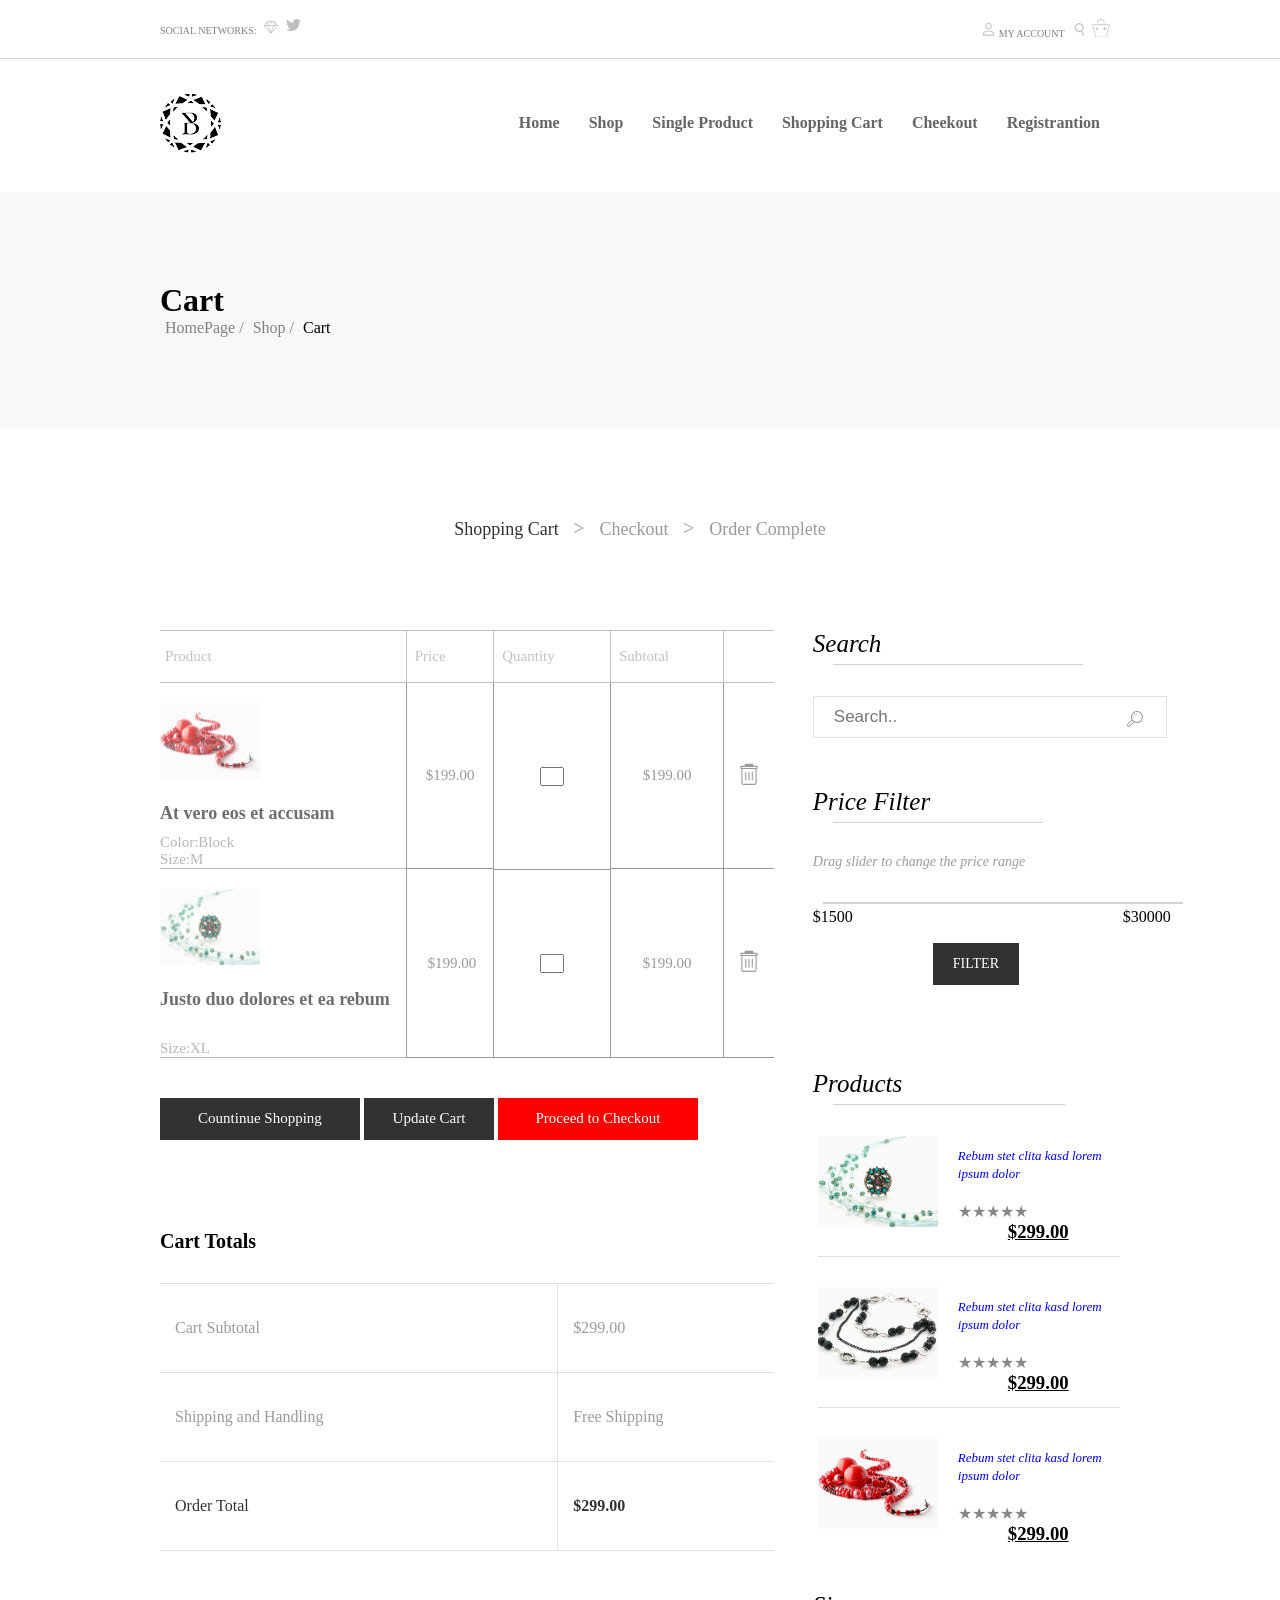
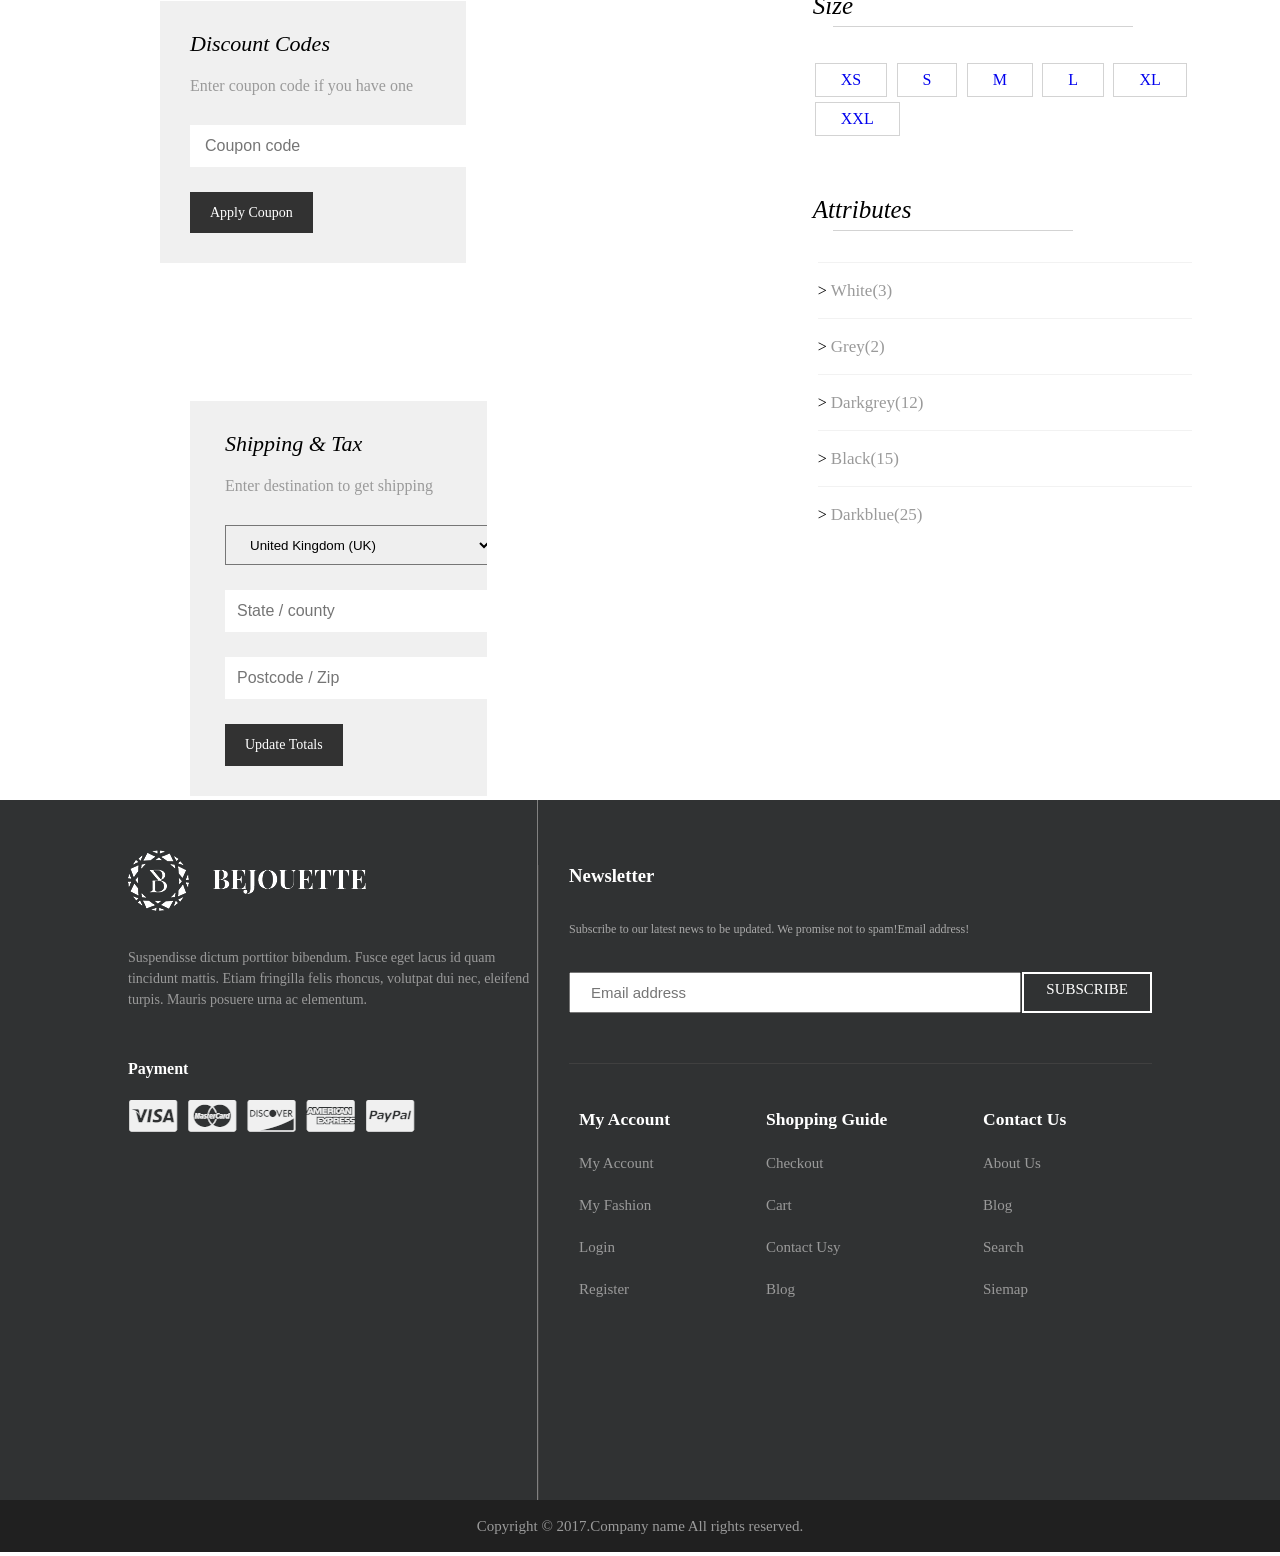
==== 10-1work/index.html @ 01223230 "Add files via upload" ====
<!DOCTYPE html>
<html>
	<head>
		<meta charset="utf-8" />
		<title></title>
		<link rel="stylesheet" type="text/css" href="css/index.css"/>
	</head>
	<body>
		<div id="neirong">
			<div id="top">
			<div id="topcontent">
				<div id="top-left">
					<span id="l-text">
						SOCIAL NETWORKS:
					</span>
					<ul id="ul1">
						<li><svg t="1569821843288" class="icon" viewBox="0 0 1029 1024" version="1.1" xmlns="http://www.w3.org/2000/svg" p-id="949" width="14" height="14"><path d="M1024.102585 396.592266l-210.298538-288.41675a26.569425 26.569425 0 0 0-20.106592-11.181727H232.559407a36.725306 36.725306 0 0 0-24.620317 17.849729c-26.825887 44.726908-196.757363 297.495492-196.757363 297.495492L0 430.137447l13.438589 15.387698 456.142657 532.465638a39.70026 39.70026 0 0 0 11.181727 8.924865c6.719295 4.462432 33.545181 11.181727 49.189341 0 4.462432-2.256862 6.719295-6.719295 11.181727-8.924865l429.31677-440.498497a23.286716 23.286716 0 0 0 0-35.904628 20.978561 20.978561 0 0 0-33.545181 0l-371.202564 382.384292L726.709677 441.114005h263.847726c2.256862 0 20.157884 0 24.620317-4.462432l2.20557-2.256863c13.438589-6.668002 15.644159-22.363454 6.719295-38.007613z m-225.686236-248.203566L697.575636 385.410539H335.400521L246.203166 148.3887zM210.298537 200.040072l75.912643 187.627329H84.991384zM73.809657 436.856742h225.686236l145.31116 435.984773z m431.522341 465.067522L351.04468 436.856742h322.013224zM748.867962 387.667401l78.27209-174.393909L952.54979 389.821679H748.867962z m0 0" p-id="950" fill="#808080"></path><path d="M637.050691 235.9447l-244.715688-1.025846a25.953917 25.953917 0 0 1 0-51.856542l244.561811 0.769385a25.953917 25.953917 0 0 1 0 51.856542z" fill="#808080" p-id="951"></path></svg></li>
						<li><svg t="1569820179498" class="icon" viewBox="0 0 1027 1024" version="1.1" xmlns="http://www.w3.org/2000/svg" p-id="1772" width="15" height="15"><path d="M1025.1264 98.7136C992.1536 145.5104 957.5424 181.9648 921.1904 207.872l0 26.0096c0 152.4736-54.1696 290.2016-162.4064 413.2864C650.4448 770.2528 505.344 831.6928 323.3792 831.6928c-117.8624 0-225.28-31.232-322.2528-93.5936 10.3424 1.7408 26.8288 2.56 49.3568 2.56 97.0752 0 184.5248-30.3104 262.4512-90.9312-45.056-1.6384-85.8112-15.9744-122.1632-42.9056C154.4192 579.9936 129.3312 545.792 115.5072 504.2176c17.3056 3.4816 30.3104 5.2224 39.0144 5.2224 19.0464 0 38.0928-2.56 57.1392-7.7824C163.1232 492.9536 122.88 469.0944 90.8288 430.08c-32.0512-39.0144-48.128-83.5584-48.128-133.8368L42.7008 291.1232C77.312 310.1696 108.544 319.6928 136.2944 319.6928 75.6736 278.1184 45.2608 219.2384 45.2608 142.9504c0-39.8336 8.704-74.4448 26.0096-103.936 112.64 136.9088 257.3312 209.6128 434.0736 218.3168C501.8624 236.544 500.1216 220.8768 500.1216 210.5344c0-58.88 20.3776-108.7488 61.0304-149.4016C601.9072 20.3776 651.776 0 710.656 0c62.3616 0 113.4592 21.7088 153.2928 64.9216C912.4864 54.5792 956.7232 38.0928 996.5568 15.5648 980.8896 65.8432 950.5792 103.936 905.5232 129.9456 945.4592 124.7232 985.2928 114.3808 1025.1264 98.7136z" p-id="1773" fill="#808080"></path></svg></li>
					</ul>
				</div>
				<div id="top-right">
					<div id="r-text">
						<div id="r-img" style="">
							<img src="img/contact.png"/>
							<span id="">
								MY ACCOUNT
							</span>
							&nbsp;
							<img src="img/搜索.png"/>&nbsp;
							<img src="img/包.png"/>
						</div>
					</div>
				</div>
			
				
			</div>
			<div id="s1"></div>
			
		</div>
			<span style="clear: both;"></span>
			<div id="nav">
				<div id="content">
					<div id="c-img" style="display: inline-block;">
						<img src="img/logo.png"/>
					</div>
					<div id="c-nav" style="">
						<ul>
							<li>Home</li>
							<li>Shop</li>
							<li>Single Product</li>
							<li>Shopping Cart</li>
							<li>Cheekout</li>
							<li>Registrantion</li>
						</ul>
					</div>
				</div>
			</div>
			<div id="cart">
				<div id="c-content">
					<div id="">
						<h1>Cart</h1>
					</div>
					<ul id="">
						<li><a href="#">HomePage</a></li>
						<span id="" style="color: #818181;">
							/
						</span>
						<li><a href="#">Shop</a></li><span id="" style="color: #818181;">
							/
						</span>
						<li>Cart</li>
					</ul>
				</div>
			</div>
			<div id="sco">
				<div id="con">
					<div id="text">
						<span class="one">
							Shopping Cart
						</span>
						<span id="" style="font-size: 20px;margin:0 10px">
							>
						</span>
						<span id="">
							 Checkout
						</span>
						<span id="" style="font-size: 20px;margin:0 10px">
							>
						</span>
						<span id="">
							Order Complete
						</span>
					</div>
				</div>
			</div>
			<div id="con">
			<div id="con-content">
				<div id="table">
					<table border="0"  cellspacing="0" cellpadding="0" >
						<tr>
							<td class="td1">Product</td>
							<td class="td" style="border-bottom:1px solid #9A9A9A" ;>Price</td>
							<td class="td" style="border-bottom:1px solid #9A9A9A" ;>Quantity</td>
							<td class="td" style="border-bottom:1px solid #9A9A9A" ;>Subtotal</td>
							<td	class="td" style="border-bottom:1px solid #9A9A9A" ;>&nbsp;</td>
						</tr>
						<tr>
							<td style="border-bottom: 1px solid #9A9A9A;opacity: 0.7;">
								<div id="t-img" >
									<img src="img/shop/shop_img-01.jpg" width="100%" />
								</div>
								<div id="" style="display: inline-block;">
									<h2 class="t-h2">At vero eos et accusam</h2>
									<div id="" >
										<div id="">
											Color:<span>Block</span>
										</div>
										<div id="">
											Size:<span>M</span>
										</div>
									</div>
								</div>
							</td>
							<td class="center jine">$199.00</td>
							<td class="center shuliang" ><input type="text" name="" style="width: 20px;"/></td>
							<td class="center jine">$199.00</td>
							<td class="center deta"><a href="#"><svg t="1569831028329" class="icon" viewBox="0 0 1024 1024" version="1.1" xmlns="http://www.w3.org/2000/svg" p-id="3132" width="24" height="24"><path d="M837.818182 302.545455 837.818182 884.363636c0 51.432727-41.704727 93.090909-93.090909 93.090909L279.272727 977.454545c-51.432727 0-93.090909-41.704727-93.090909-93.090909L186.181818 302.545455c-25.693091 0-46.545455-20.852364-46.545455-46.545455l0-46.545455c0-25.693091 20.852364-46.545455 46.545455-46.545455l139.636364 0 0-46.545455c0-25.739636 20.852364-46.545455 46.545455-46.545455l279.272727 0c25.693091 0 46.545455 20.852364 46.545455 46.545455l0 46.545455 139.636364 0c25.693091 0 46.545455 20.852364 46.545455 46.545455l0 46.545455C884.363636 281.739636 863.511273 302.545455 837.818182 302.545455zM232.727273 302.545455 232.727273 884.363636c0 25.693091 20.852364 46.545455 46.545455 46.545455l465.454545 0c25.693091 0 46.545455-20.852364 46.545455-46.545455L791.272727 302.545455C765.114182 302.545455 264.704 302.545455 232.727273 302.545455zM372.363636 162.909091 372.363636 139.636364c0-12.846545 10.426182-23.272727 23.272727-23.272727l232.727273 0C641.210182 116.363636 651.636364 126.789818 651.636364 139.636364l0 23.272727C629.108364 162.909091 372.363636 162.909091 372.363636 162.909091M814.545455 209.454545l-605.090909 0C196.608 209.454545 186.181818 219.880727 186.181818 232.727273c0 12.846545 10.426182 23.272727 23.272727 23.272727l605.090909 0C827.392 256 837.818182 245.573818 837.818182 232.727273 837.818182 219.880727 827.392 209.454545 814.545455 209.454545zM372.363636 418.909091c12.846545 0 23.272727 10.426182 23.272727 23.272727l0 325.818182C395.636364 780.846545 385.210182 791.272727 372.363636 791.272727c-12.846545 0-23.272727-10.426182-23.272727-23.272727l0-325.818182C349.090909 429.335273 359.517091 418.909091 372.363636 418.909091zM512 418.909091c12.846545 0 23.272727 10.426182 23.272727 23.272727l0 325.818182c0 12.846545-10.426182 23.272727-23.272727 23.272727-12.846545 0-23.272727-10.426182-23.272727-23.272727l0-325.818182C488.727273 429.335273 499.153455 418.909091 512 418.909091zM651.636364 418.909091c12.846545 0 23.272727 10.426182 23.272727 23.272727l0 325.818182c0 12.846545-10.426182 23.272727-23.272727 23.272727-12.846545 0-23.272727-10.426182-23.272727-23.272727l0-325.818182C628.363636 429.335273 638.789818 418.909091 651.636364 418.909091z" p-id="3133" fill="#9a9a9a"></path></svg></a></td>
						</tr>
						<tr>
							<td style="border-bottom: 1px solid #9A9A9A;opacity: 0.7;">
								<div id="t-img1" >
									<img src="img/shop/shop_img-02.jpg" width="100%"/>
								</div>
								<div id="t-text" style="display: inline-block;">
									<h2 class="t-h2" id="h2">Justo duo dolores et ea rebum</h2>
									<div id="" >
										Size:<span>XL</span>
									</div>
								</div>
							</td>
							<td class="center jine">&nbsp;$199.00</td>
							<td class="center shuliang" style="border-bottom:1px solid #9A9A9A;border-top:1px solid #9A9A9A;" ><input type="text" name="" style="width: 20px;"/></td>
							<td class="center jine">$199.00</td>
							<td class="center deta"><a href="#"><svg t="1569831028329" class="icon" viewBox="0 0 1024 1024" version="1.1" xmlns="http://www.w3.org/2000/svg" p-id="3132" width="24" height="24"><path d="M837.818182 302.545455 837.818182 884.363636c0 51.432727-41.704727 93.090909-93.090909 93.090909L279.272727 977.454545c-51.432727 0-93.090909-41.704727-93.090909-93.090909L186.181818 302.545455c-25.693091 0-46.545455-20.852364-46.545455-46.545455l0-46.545455c0-25.693091 20.852364-46.545455 46.545455-46.545455l139.636364 0 0-46.545455c0-25.739636 20.852364-46.545455 46.545455-46.545455l279.272727 0c25.693091 0 46.545455 20.852364 46.545455 46.545455l0 46.545455 139.636364 0c25.693091 0 46.545455 20.852364 46.545455 46.545455l0 46.545455C884.363636 281.739636 863.511273 302.545455 837.818182 302.545455zM232.727273 302.545455 232.727273 884.363636c0 25.693091 20.852364 46.545455 46.545455 46.545455l465.454545 0c25.693091 0 46.545455-20.852364 46.545455-46.545455L791.272727 302.545455C765.114182 302.545455 264.704 302.545455 232.727273 302.545455zM372.363636 162.909091 372.363636 139.636364c0-12.846545 10.426182-23.272727 23.272727-23.272727l232.727273 0C641.210182 116.363636 651.636364 126.789818 651.636364 139.636364l0 23.272727C629.108364 162.909091 372.363636 162.909091 372.363636 162.909091M814.545455 209.454545l-605.090909 0C196.608 209.454545 186.181818 219.880727 186.181818 232.727273c0 12.846545 10.426182 23.272727 23.272727 23.272727l605.090909 0C827.392 256 837.818182 245.573818 837.818182 232.727273 837.818182 219.880727 827.392 209.454545 814.545455 209.454545zM372.363636 418.909091c12.846545 0 23.272727 10.426182 23.272727 23.272727l0 325.818182C395.636364 780.846545 385.210182 791.272727 372.363636 791.272727c-12.846545 0-23.272727-10.426182-23.272727-23.272727l0-325.818182C349.090909 429.335273 359.517091 418.909091 372.363636 418.909091zM512 418.909091c12.846545 0 23.272727 10.426182 23.272727 23.272727l0 325.818182c0 12.846545-10.426182 23.272727-23.272727 23.272727-12.846545 0-23.272727-10.426182-23.272727-23.272727l0-325.818182C488.727273 429.335273 499.153455 418.909091 512 418.909091zM651.636364 418.909091c12.846545 0 23.272727 10.426182 23.272727 23.272727l0 325.818182c0 12.846545-10.426182 23.272727-23.272727 23.272727-12.846545 0-23.272727-10.426182-23.272727-23.272727l0-325.818182C628.363636 429.335273 638.789818 418.909091 651.636364 418.909091z" p-id="3133" fill="#9a9a9a"></path></svg></a></td>
						</tr>
					</table>
				</div>
				<div id="three-btn">
					<a href="#" class="btn-a" style="width: 200px;">Countinue Shopping</a>
					<a href="#" class="btn-a" style="width: 130px;">Update Cart</a>
					<a href="#" class="btn-a" style="width: 200px;background-color: red;">Proceed to Checkout</a>
				</div>
				<div id="table2">
					<h4 id="t2-h4">
						Cart Totals
					</h4>
					<table border="0" cellspacing="0" cellpadding="0">
						<tr class="t2-tr1">
							<td class="t2-td1">Cart Subtotal</td>
							<td class="t2-td2">$299.00</td>
						</tr> 
						
						<tr class="t2-tr2">
							<td class="t2-td1">Shipping and Handling</td>
							<td class="t2-td2">Free Shipping</td>
						</tr>	
						<tr class="t2-tr3" style="border-bottom: #e1e1e1;">
							<td class="t2-td1" id="ot" >Order Total</td>
							<td class="t2-td2" id="otd"><strong>$299.00</strong></td>
						</tr>
					</table>
				</div>
				<div id="content-last">
					<div class="last-d" id="last-one">
						<h3 id="one-h3">
							Discount Codes
						</h3>
						<div id="one-text">
							Enter coupon code if you have one
						</div>
						<input type="text" name="" id="in" value="" placeholder="Coupon code"/>
						<a href="#" id="last-a">Apply Coupon</a>
					</div>
					<div class="last-d" id="last-two">
						<h3 id="one-h3">Shipping & Tax</h3>
						<div id="one-text">
							Enter destination to get shipping
						</div>
						<div id="xiala">
							<select name="" class="la-select">
								<option value="">United Kingdom (UK)</option>
								<option value="">Åland Islands</option>
								<option value="">Oman</option>
								<option value="">Select a country…</option>
							</select>
							<input type="text" id="in1" placeholder="State / county"/>
							<input type="text" id="in1" placeholder="Postcode / Zip"/>
							<a href="#" id="last-a">Update Totals</a>
						</div>
					</div>
				</div>
			</div>
			<div id="con-content2" >
				<div id="Search">
					<h3 style="display: inline-block;">Search</h3>
					<span id="hx"></span>
				</div>
				<div id="s-input">
					<input type="text" name="" id="" value="" placeholder="Search.."/>
					<svg t="1569996617178" class="icon" viewBox="0 0 1024 1024" version="1.1" xmlns="http://www.w3.org/2000/svg" p-id="3284" width="16" height="16"><path d="M640 0A384 384 0 0 0 300.48 563.52l-266.88 266.88a112.96 112.96 0 1 0 160 160H192l266.88-266.88A384 384 0 1 0 640 0zM153.28 950.08A56.32 56.32 0 1 1 73.6 870.4l258.24-258.24a387.2 387.2 0 0 0 79.68 80zM640 704a320 320 0 1 1 320-320 320 320 0 0 1-320 320z" fill="#9a9a9a" p-id="3285"></path><path d="M640 160a224 224 0 0 0-224 224 16 16 0 0 0 32 0 192 192 0 0 1 192-192 16 16 0 0 0 0-32z" fill="#9a9a9a" p-id="3286"></path></svg>
				</div>
				<div id="Price">
					<h3 style="display: inline-block;">Price Filter</h3>
					<span id="phx"></span>
					<p id="ptext">
						Drag slider to change the price range
					</p>
					<p id="slo"></p>
					<div id="mark">
						<span id="mark-left">
							$1500
						</span>
						<span id="mark-right">
							$30000
						</span>
					</div>
					<div id="marka">
						<a href="#">FILTER</a>
					</div>
				</div>
				<div id="Products">
					<h3 style="display: inline-block;">Products</h3>
					<span id="hx" style="width: 232px;"></span>
				</div>
				<ul id="pul">
					<li>
						<a href="#" id="pul-lia1"><img src="img/shop/shop_img-02.jpg" width="100%"/></a>
						<div id="two">
							<a href="#" style="display: inline;" id="two-1">Rebum stet clita kasd lorem ipsum dolor</a>
							<div id="two-2">
								<span id="xx" style="color: #878787;">
									★★★★★
								</span>
								<h3 id="jiage">
									$299.00
								</h3>
							</div>
						</div>
						
					</li>
					<li>
						<a href="#" id="pul-lia1"><img src="img/shop/03.jpg" width="100%"/></a>
						<div id="two">
							<a href="#" style="display: inline;" id="two-1">Rebum stet clita kasd lorem ipsum dolor</a>
							<div id="two-2">
								<span id="xx" style="color: #878787;">
									★★★★★
								</span>
								<h3 id="jiage">
									$299.00
								</h3>
							</div>
						</div>
					</li>
					<li style="border-bottom: 0;">
						<a href="#" id="pul-lia1"><img src="img/shop/02.jpg" width="100%"/></a>
						<div id="two">
							<a href="#" style="display: inline;" id="two-1">Rebum stet clita kasd lorem ipsum dolor</a>
							<div id="two-2">
								<span id="xx" style="color: #878787;">
									★★★★★
								</span>
								<h3 id="jiage">
									$299.00
								</h3>
							</div>
						</div>
					</li>
				</ul>
				<div id="Size">
					<h3 style="display: inline-block;">Size</h3>
					<span id="hx"></span>
				</div>
				<div id="xinghao">
					<a href="#">XS</a>
					<a href="#">S</a>
					<a href="#">M</a>
					<a href="#">L</a>
					<a href="#">XL</a>
					<a href="#">XXL</a>
					
				</div>
				<div id="Attributes">
					<h3 style="display: inline-block;">Attributes</h3>
					<span id="hx"></span>
				</div>
				<div id="as-div">
					<ul id="as-ul">
						<li>
							<span id="">
								&gt;
							</span>
							<h3 class="cl">White(3)</h3>
						</li>
						<li>
							<span id="">
								&gt;
							</span>
							<h3 class="cl">Grey(2)</h3>
						</li>
						<li>
							<span id="">
								&gt;
							</span>
							<h3 class="cl">Darkgrey(12)</h3>
						</li>
						<li>
							<span id="">
								&gt;
							</span>
							<h3 class="cl">Black(15)</h3>
						</li>
						<li>
							<span id="">
								&gt;
							</span>
							<h3 class="cl">Darkblue(25)</h3>
						</li>
					</ul>
				</div>
			</div>
		</div>
		</div>
		<div id="" style="border:0">
			<iframe src="footer.html" id="iframe" scrolling="no" frameborder="no"></iframe>
		</div>
	</body>
</html>
---- 10-1work/css/index.css ----
*{
	padding: 0;
	margin: 0;
}
ul{
	list-style: none;
	display: inline-block;
	
}
a{
	text-decoration: none;
}
#con{
	width: 75%;
	margin: 0 auto;
	position: relative;
}
#con-content{
	width: 64%;
	display: inline-block;
	float: left;
}
#con-content2{
	display: inline-block;
	width: 32%;
	float: right;
}
li{
	display:inline-block;
	margin-left: 5px;
	cursor:pointer;
}
#top{
	width: 100%;
	border-bottom: 1px solid #D3D3D3;
}
#top-left{
	width: 50%;
	display: block;
	float: left;
	padding: 19px 10px 19px 0px;
	opacity: 0.5;
}


#topcontent{
	width: 75%;
	height: 58px;
	margin: 0 auto;
	font-size: 10px;
}
#top-right{
	width: 47%;
	float:right;
	display: block;
	padding: 19px 10px 19px 0px;
	opacity: 0.5;
}

#r-img{
	float: right;
}
#s1{
	width: 100%;
	height: 1px;
	float: left;
}
#topnav{
	display: block;
}
#header{
	width: 100%;
}
#content{
	width: 75%;
	margin: 0 auto;
}
#header-img{
	background-color: #fff;
	/*text-align: center;*/
	position: relative;
}
#header-img>a>img{
	position: absolute;
	top: -10px;
}
#content{
	display: flex;
	justify-content: space-between;
	flex-flow: nowrap;
	padding: 35px 0px 35px 0px;
}
#c-nav{
	line-height: 58px;
	
}
#c-nav ul li{
	margin-right: 20px;
	 font-weight: bold;
	 opacity: 0.6;
}
#c-nav ul li:hover{
	opacity: 0.3;
}
#cart{
	background-color: #f8f8f8;
}

#c-content{
	width: 75%;
	margin: 0 auto;
	padding: 90px 0px 90px 0px;
}
#c-content>ul>li>a{
	color: #818181;
}
#sco{
	padding: 90px 0px 90px 0px;
}
#text{
	font-size: 18px;
	text-align: center;
}
#text>.one{
	color:#323232;
}
#text>span{
	color: #9a9a9a;
}
#table{
	color: #9A9A9A;
	font-size:15px;
}
.td1{
	width: 40%;
	border-top: 1px solid #9a9a9a;
	border-bottom: 1px solid #9a9a9a;
	opacity: 0.6;
	padding-left:5px ;
}
.td{
	padding: 17px 8px;
	padding-right: 25px;
	color: #9a9a9a;
	opacity: 0.6;
	border-left: 1px solid #9a9a9a;
	border-top: 1px solid #9a9a9a;
	/*border-bottom: 1px solid #9a9a9a;*/
	
	
}
#t-img,#t-img1{
	width: 100px;
	margin: 10px;
	display: inline-block;
	margin:20px 0px;
	
}
.t-h2{
	opacity: 1;
	color: #323232;
	margin-bottom:10px ;
	font-size: 18px;
	
}
#h2{
	margin-bottom: 30px;
}
.center{
	text-align: center;
	
}
.jine{
	border-bottom: 1px solid #9A9A9A;
	border-left: 1px solid #9A9A9A;
}
.shuliang{
	
	border-left: 1px solid #9A9A9A;
}
.deta{
	border-bottom: 1px solid #9A9A9A;
	border-left: 1px solid #9a9a9a;
}
#three-btn{
	margin-top: 40px;
	margin-bottom: 60px;
}
#three-btn>.btn-a{
	display: inline-block;
	text-align: center;
	line-height: 41.6px;
	color: #fff;
	background-color: #323232;
	font-size: 15px;
}
#three-btn>.btn-a:hover{
	color: darkgray;
}
#table2{
	margin-bottom:50px;
}
#t2-h4{
	padding: 30px 0px;
	font-size: 20px;
	font-family: "palatino linotype";
}
.t2-td1{
	width: 520px;
	border-top: 1px solid #e1e1e1;
	border-right: 1px solid #e1e1e1;
	border-left:none;
	color: #9a9a9a;	
}
.t2-td2{
	color: #9a9a9a;
	width:250px;
	border-top: 1px solid #e1e1e1;
}
#table2>table tr td{
	padding: 35px 15px;
}
#ot {
	color: #323232;
	font-weight: 200;
	border-bottom: 1px solid #e1e1e1;
}
#otd{
	color: #323232;
	border-bottom:1px solid #e1e1e1;
}

.last-d{
	display: inline-block;
	width: 40%;
	background-color:rgba(50,50,50,0.07) ;
	
}
#last-one {
	padding: 30px 30px;
	overflow: hidden;
	margin-bottom:134px ;
		
}
#one-h3{
	font-weight: 400;
	font-style: italic;
	font-size: 22px;
	padding-bottom: 20px;
}
#one-text{
	color: #9a9a9a;
	padding-bottom: 30px;
	font-weight: 200;
}
#in{
	padding: 12px 15px;
	padding-right: 80px;
	border-radius:0 ;
	border: #e1e1e1;
	font-size: 16px;
	outline:none;
	margin-bottom: 25px;
}
#last-a{
	display: inline-block;
	text-align: center;
	line-height: 41.6px;
	color: #FFFFFF;
	background-color: #323232;
	font-size: 14px;
	padding-left:20px ;
	padding-right:20px ;
}
#last-a:hover{
	color: lightgrey;
}
#last-two{
	
	width: 37%;
	padding: 30px 35px;
	margin-left: 30px;
	overflow: hidden;
}
.la-select{
	margin-bottom: 25px;
	border-radius: 0;
	height: 40px;
	padding-left: 20px;
	padding-right: 100px;
	outline: none;
}
#in1{
	padding: 12px 12px;
	padding-right: 62px;
	border-radius:0 ;
	border: #e1e1e1;
	font-size: 16px;
	outline:none;
	margin-bottom: 25px;
}
#Search,#Price,#Products,#Size,#Attributes,#Color{
	margin-bottom:20px;
}
#Search>h3,#Price>h3,#Products>h3,#Size>h3,#Attributes>h3,#Color>h3{
	font-size: 25px;
	font-weight: 300;
	font-style: italic;
}
#hx{
	display: inline-block;
	width: 250px;
	margin-bottom:7px;
	margin-left: 20px;
	border-top: 1px solid #D3D3D3;
}
#s-input{
	width: 358px;
	position: relative;
	margin-bottom: 50px;
}
#s-input>input{
	font-size: 17px;
	padding: 10px 20px;
	border: 1px solid #e1e1e1;
	outline: none;
	color: #9A9A9A;
	padding-right: 120px;
}
#s-input>svg{
	position: absolute;
	right: 28px;
	top: 15px;
	cursor: pointer;
}
#phx{
	display: inline-block;
	width: 210px;
	margin-bottom:7px;
	margin-left: 20px;
	border-top: 1px solid #D3D3D3;
}
#ptext{
	font-size: 14px;
	font-weight: 200;
	font-style:  italic;
	color: #9a9a9a;
	margin:20px 0;
}
#slo{
	width: 358px;
	display: inline-block;
	margin: 0 10px;
	background-color:#D3D3D3;
	border: 1px solid #D3D3D3;
}
#mark{
	width: 358px;
	height: 20px;
	position: relative;
}
#mark-left{
	position: absolute;
	left:0;
}
#mark-right{
	position: absolute;
	right:0;
}
#marka{
	
	padding: 15px 120px;
}
#marka>a{
	display: inline-block;
	text-align: center;
	line-height: 41.6px;
	color: #FFFFFF;
	background-color: #323232;
	font-size: 14px;
	padding-left:20px ;
	padding-right:20px ;
	
}
#Products{
	margin-top: 70px;
}
#pul>li{
	display: block;
	height: 120px;
	overflow: hidden;
	border-bottom: 1px solid #e1e1e1;
	margin-bottom:30px ;
}
#pul #pul-lia1{
	display: inline-block;
	width: 120px;
	height: 120px;
	float: left;
	
}
#two{
	margin-top: 10px;
	margin-left: 140px;
	
}
#two-1{
	font-style: italic;
	font-size: 13px;
}
#two-2{
	padding-top: 20px;
}
#jiage{
	display: inline-block;
	text-decoration: underline;
	margin-left:50px;
}
#Size>span{
	width:300px;
}
#xinghao{
	display: flex;
	justify-content: space-between;
	flex-flow: wrap;
	width: 374px;
}
#xinghao>a{
	margin-left: 2px;
	margin-top: 5px;
	border: 1px solid #D3D3D3;
	display: inline-block;
	padding: 7px 25px;
	font-weight: 300;
}
#xinghao{
	margin-bottom: 60px;
}
#xinghao>a:hover{
	background-color: #323232;
	color: #fff;
	transition: 0.5s;
}
#Attributes>span{
	width:240px;
}
#as-ul>li{
	width: 374px;
	border-top: 1px solid rgba(0,0,0,0.05);
	line-height: 35px;
	display: block;
	padding: 10px 0;
}
.cl{
	display: inline-block;
	color: #9A9A9A;
	font-weight: 300;
	font-size: 17px;
}
.cl:hover{
	color: #3d3d3d;
}
#as-div{
	margin-bottom:50px;
}
#Color>span{
	width: 280px;
}
#iframe{
	width: 100%;
	height: 752px;
}
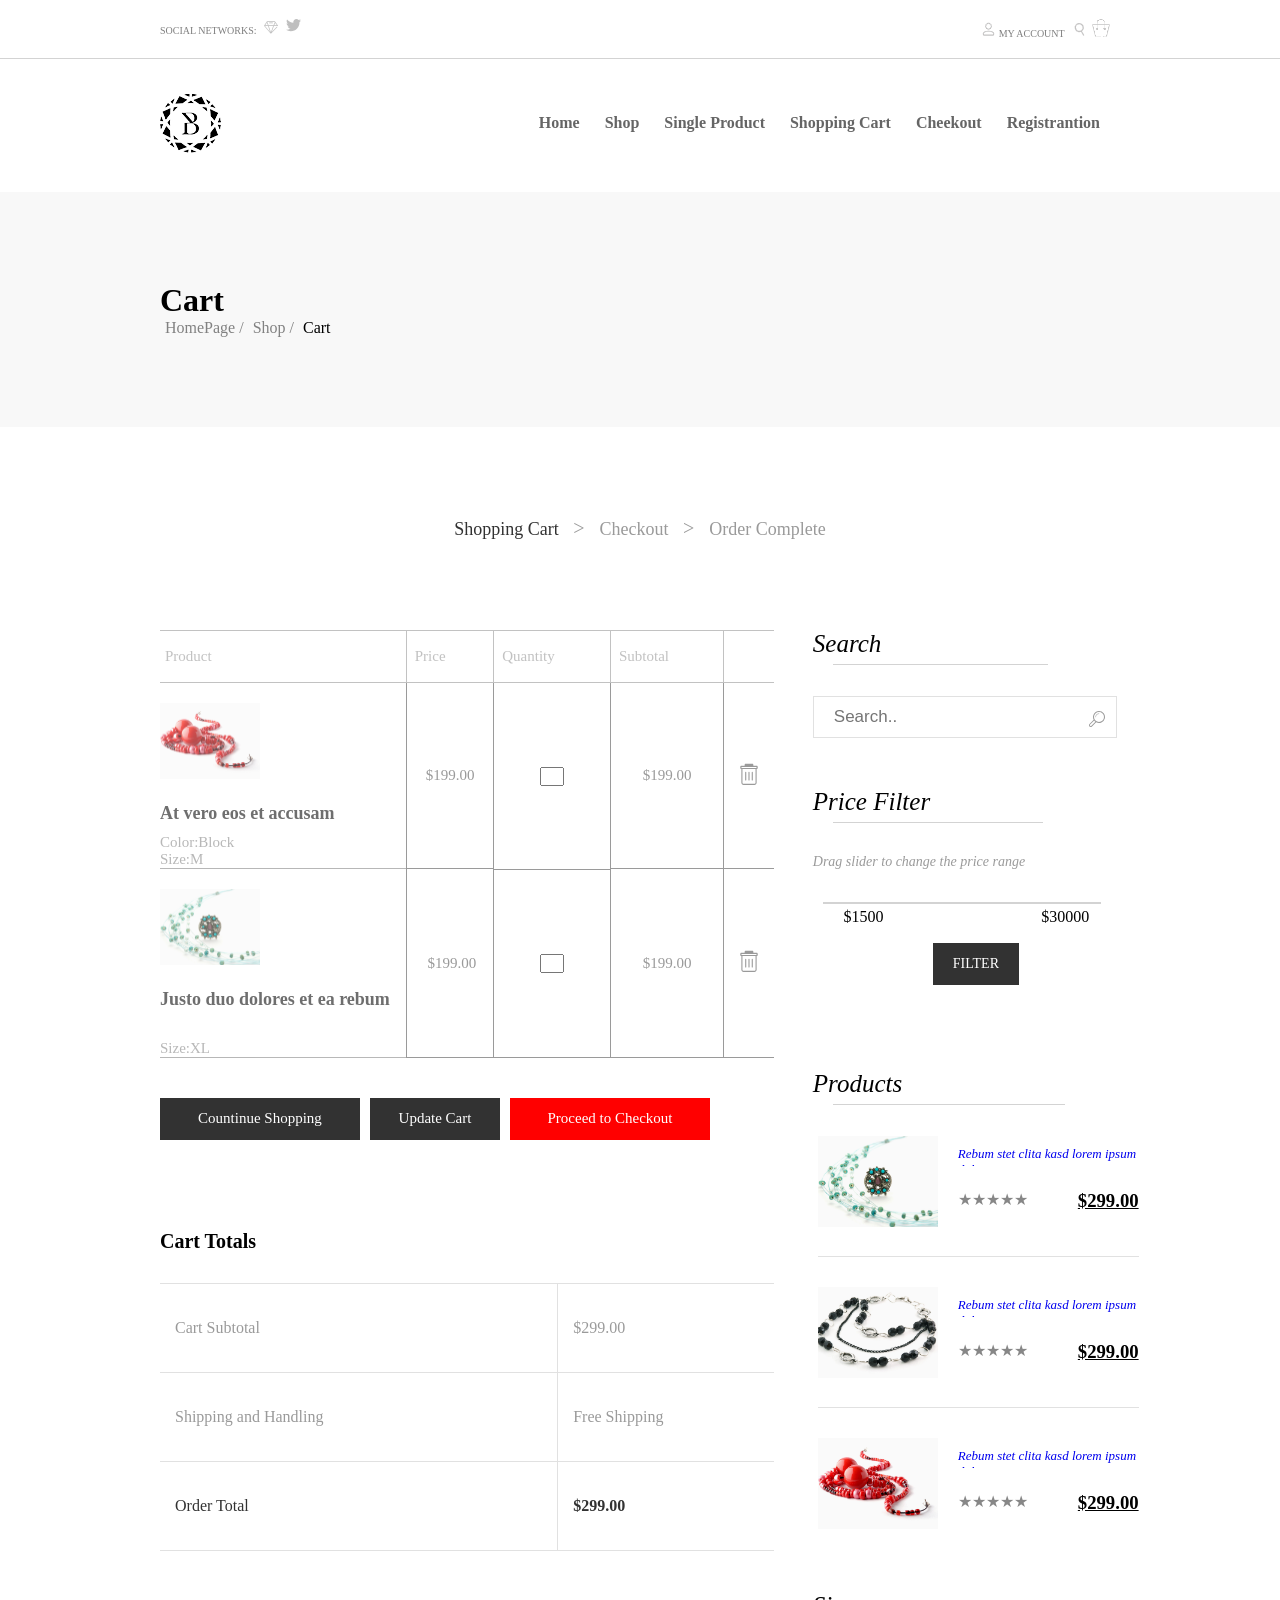
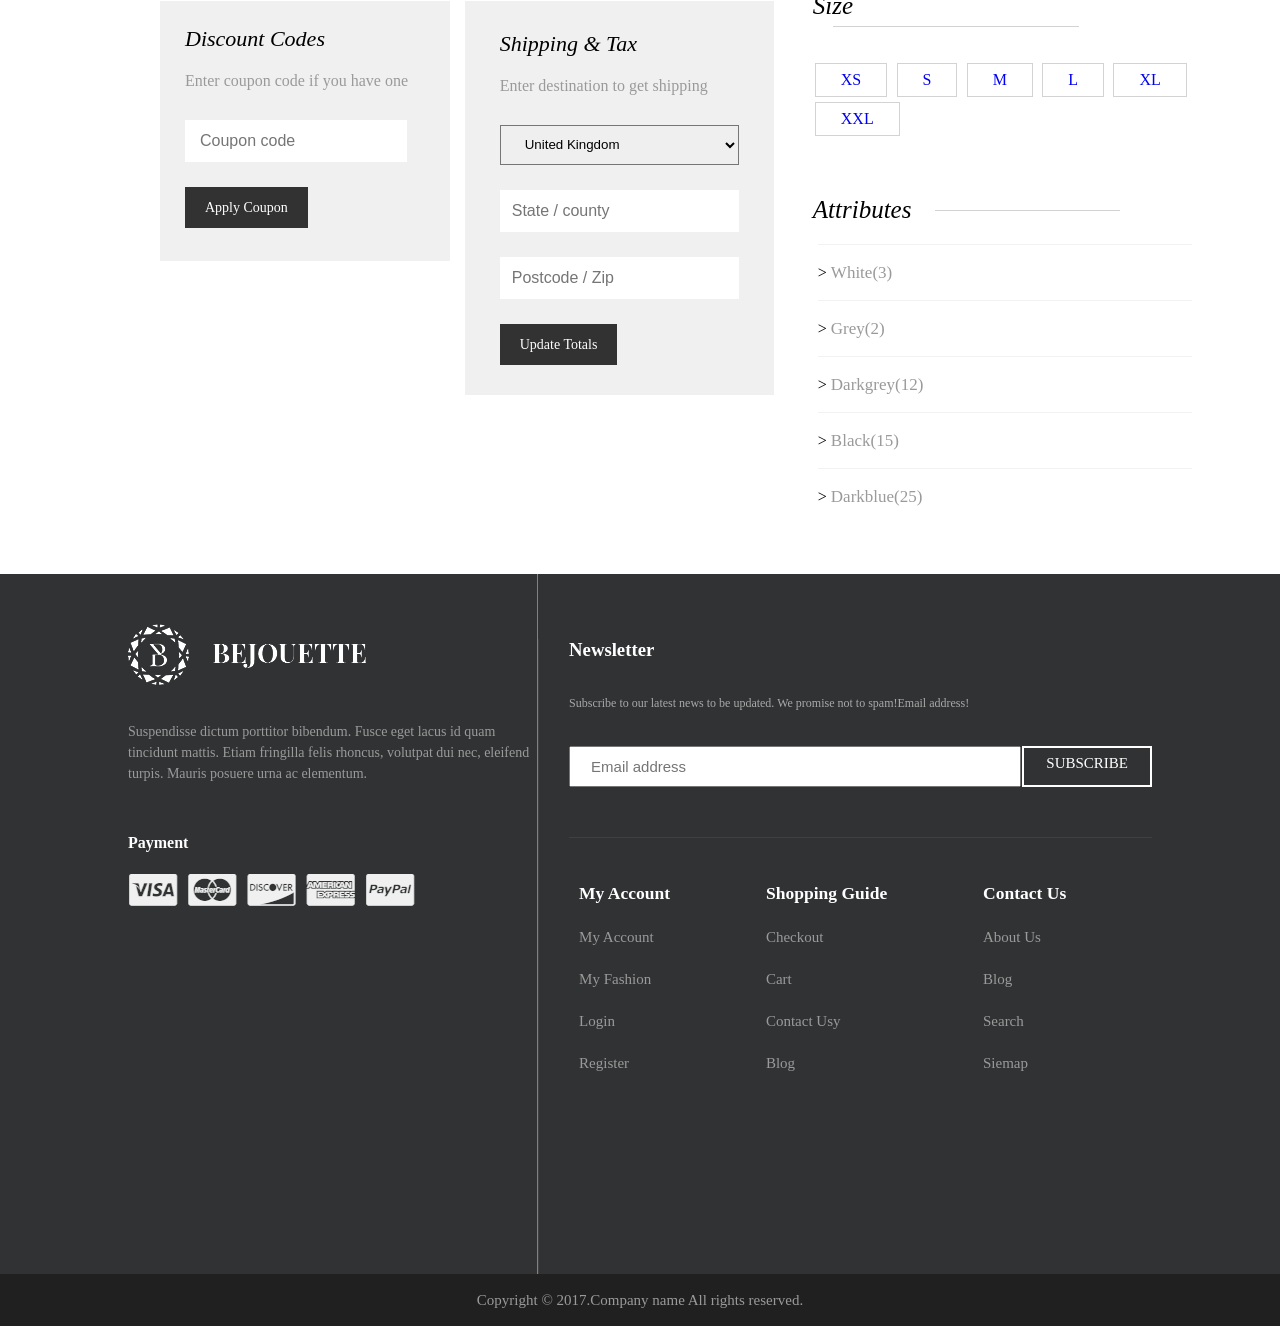
==== commit 11c59fe5: "Update index.html" ====
--- a/10-1work/index.html
+++ b/10-1work/index.html
@@ -6,7 +6,7 @@
 		<link rel="stylesheet" type="text/css" href="css/index.css"/>
 	</head>
 	<body>
-		<div id="neirong">
+		<div id="neirong">
 			<div id="top">
 			<div id="topcontent">
 				<div id="top-left">
@@ -236,7 +236,7 @@
 					<li>
 						<a href="#" id="pul-lia1"><img src="img/shop/shop_img-02.jpg" width="100%"/></a>
 						<div id="two">
-							<a href="#" style="display: inline;" id="two-1">Rebum stet clita kasd lorem ipsum dolor</a>
+							<a href="#" style="" id="two-1">Rebum stet clita kasd lorem ipsum dolor</a>
 							<div id="two-2">
 								<span id="xx" style="color: #878787;">
 									★★★★★
@@ -251,7 +251,7 @@
 					<li>
 						<a href="#" id="pul-lia1"><img src="img/shop/03.jpg" width="100%"/></a>
 						<div id="two">
-							<a href="#" style="display: inline;" id="two-1">Rebum stet clita kasd lorem ipsum dolor</a>
+							<a href="#" style="" id="two-1">Rebum stet clita kasd lorem ipsum dolor</a>
 							<div id="two-2">
 								<span id="xx" style="color: #878787;">
 									★★★★★
@@ -265,7 +265,7 @@
 					<li style="border-bottom: 0;">
 						<a href="#" id="pul-lia1"><img src="img/shop/02.jpg" width="100%"/></a>
 						<div id="two">
-							<a href="#" style="display: inline;" id="two-1">Rebum stet clita kasd lorem ipsum dolor</a>
+							<a href="#" style="" id="two-1">Rebum stet clita kasd lorem ipsum dolor</a>
 							<div id="two-2">
 								<span id="xx" style="color: #878787;">
 									★★★★★
@@ -329,10 +329,11 @@
 					</ul>
 				</div>
 			</div>
-		</div>
 		</div>
-		<div id="" style="border:0">
-			<iframe src="footer.html" id="iframe" scrolling="no" frameborder="no"></iframe>
+		</div>
+		<div id="" style="border:0">
+			<iframe src="footer.html" id="iframe" scrolling="no" frameborder="no"></iframe>
 		</div>
 	</body>
 </html>
+
--- a/10-1work/css/index.css
+++ b/10-1work/css/index.css
@@ -84,15 +84,17 @@
 	position: absolute;
 	top: -10px;
 }
-#content{
+#content,#content ul{
 	display: flex;
 	justify-content: space-between;
 	flex-flow: nowrap;
+	
+}
+#content{
 	padding: 35px 0px 35px 0px;
 }
 #c-nav{
 	line-height: 58px;
-	
 }
 #c-nav ul li{
 	margin-right: 20px;
@@ -183,6 +185,7 @@
 	border-left: 1px solid #9a9a9a;
 }
 #three-btn{
+	display: flex;
 	margin-top: 40px;
 	margin-bottom: 60px;
 }
@@ -193,6 +196,7 @@
 	color: #fff;
 	background-color: #323232;
 	font-size: 15px;
+	margin-right: 10px;
 }
 #three-btn>.btn-a:hover{
 	color: darkgray;
@@ -220,7 +224,7 @@
 #table2>table tr td{
 	padding: 35px 15px;
 }
-#ot {
+#ot{
 	color: #323232;
 	font-weight: 200;
 	border-bottom: 1px solid #e1e1e1;
@@ -229,7 +233,12 @@
 	color: #323232;
 	border-bottom:1px solid #e1e1e1;
 }
-
+#content-last{
+	display: flex;
+	justify-content: space-between;
+	flex-flow: nowrap;
+	
+}
 .last-d{
 	display: inline-block;
 	width: 40%;
@@ -237,12 +246,15 @@
 	
 }
 #last-one {
-	padding: 30px 30px;
+	width: 40%;
+	padding: 25px 25px;
 	overflow: hidden;
 	margin-bottom:134px ;
-		
+	float: left;
+	margin-right: 15px;
 }
 #one-h3{
+	
 	font-weight: 400;
 	font-style: italic;
 	font-size: 22px;
@@ -254,8 +266,9 @@
 	font-weight: 200;
 }
 #in{
+	width: 80%;
 	padding: 12px 15px;
-	padding-right: 80px;
+	/*padding-right: 80px;*/
 	border-radius:0 ;
 	border: #e1e1e1;
 	font-size: 16px;
@@ -276,13 +289,14 @@
 	color: lightgrey;
 }
 #last-two{
-	
-	width: 37%;
+	/*width: 37%;*/
 	padding: 30px 35px;
-	margin-left: 30px;
+	float: right;
 	overflow: hidden;
 }
+
 .la-select{
+	width: 100%;
 	margin-bottom: 25px;
 	border-radius: 0;
 	height: 40px;
@@ -291,8 +305,8 @@
 	outline: none;
 }
 #in1{
+	width: 90%;
 	padding: 12px 12px;
-	padding-right: 62px;
 	border-radius:0 ;
 	border: #e1e1e1;
 	font-size: 16px;
@@ -306,30 +320,32 @@
 	font-size: 25px;
 	font-weight: 300;
 	font-style: italic;
+
 }
 #hx{
 	display: inline-block;
-	width: 250px;
+	width: 70%;
 	margin-bottom:7px;
 	margin-left: 20px;
 	border-top: 1px solid #D3D3D3;
 }
 #s-input{
-	width: 358px;
+	width: 95%;
 	position: relative;
 	margin-bottom: 50px;
+	
 }
 #s-input>input{
+	width: 90%;
 	font-size: 17px;
 	padding: 10px 20px;
 	border: 1px solid #e1e1e1;
 	outline: none;
 	color: #9A9A9A;
-	padding-right: 120px;
 }
 #s-input>svg{
 	position: absolute;
-	right: 28px;
+	right: 0px;
 	top: 15px;
 	cursor: pointer;
 }
@@ -348,24 +364,23 @@
 	margin:20px 0;
 }
 #slo{
-	width: 358px;
+	width: 90%;
 	display: inline-block;
 	margin: 0 10px;
 	background-color:#D3D3D3;
 	border: 1px solid #D3D3D3;
 }
 #mark{
-	width: 358px;
+	width: 80%;
+	margin: 0 auto;
 	height: 20px;
-	position: relative;
+	
 }
 #mark-left{
-	position: absolute;
-	left:0;
+	float: left;
 }
 #mark-right{
-	position: absolute;
-	right:0;
+	float: right;
 }
 #marka{
 	
@@ -391,6 +406,7 @@
 	overflow: hidden;
 	border-bottom: 1px solid #e1e1e1;
 	margin-bottom:30px ;
+	/*position: relative;*/
 }
 #pul #pul-lia1{
 	display: inline-block;
@@ -405,10 +421,16 @@
 	
 }
 #two-1{
+	display: inline-block;
+	height: 20px;
 	font-style: italic;
+	overflow: hidden;
 	font-size: 13px;
 }
 #two-2{
+	display: flex;
+	justify-content: space-between;
+	flex-flow: nowrap;
 	padding-top: 20px;
 }
 #jiage{
@@ -417,7 +439,7 @@
 	margin-left:50px;
 }
 #Size>span{
-	width:300px;
+	width:80%;
 }
 #xinghao{
 	display: flex;
@@ -442,7 +464,7 @@
 	transition: 0.5s;
 }
 #Attributes>span{
-	width:240px;
+	width: 60%;
 }
 #as-ul>li{
 	width: 374px;
@@ -470,3 +492,4 @@
 	width: 100%;
 	height: 752px;
 }
+
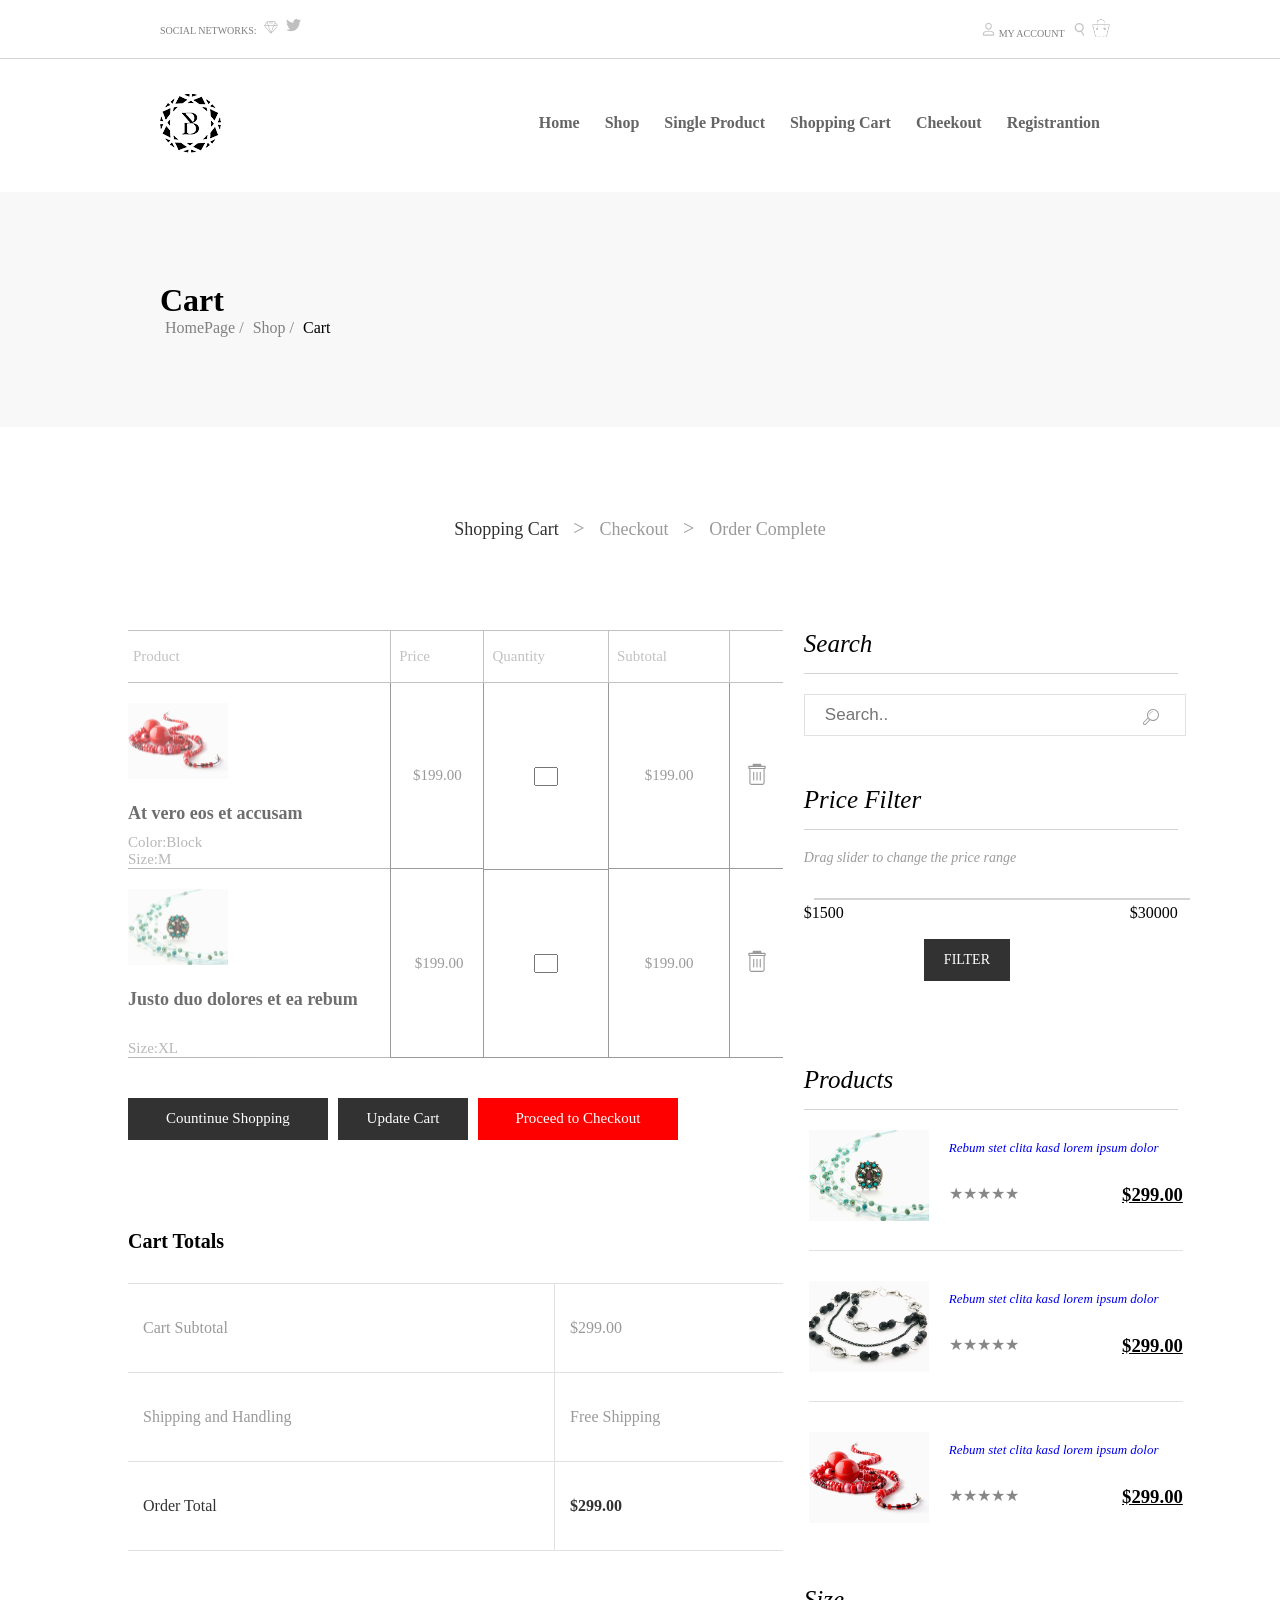
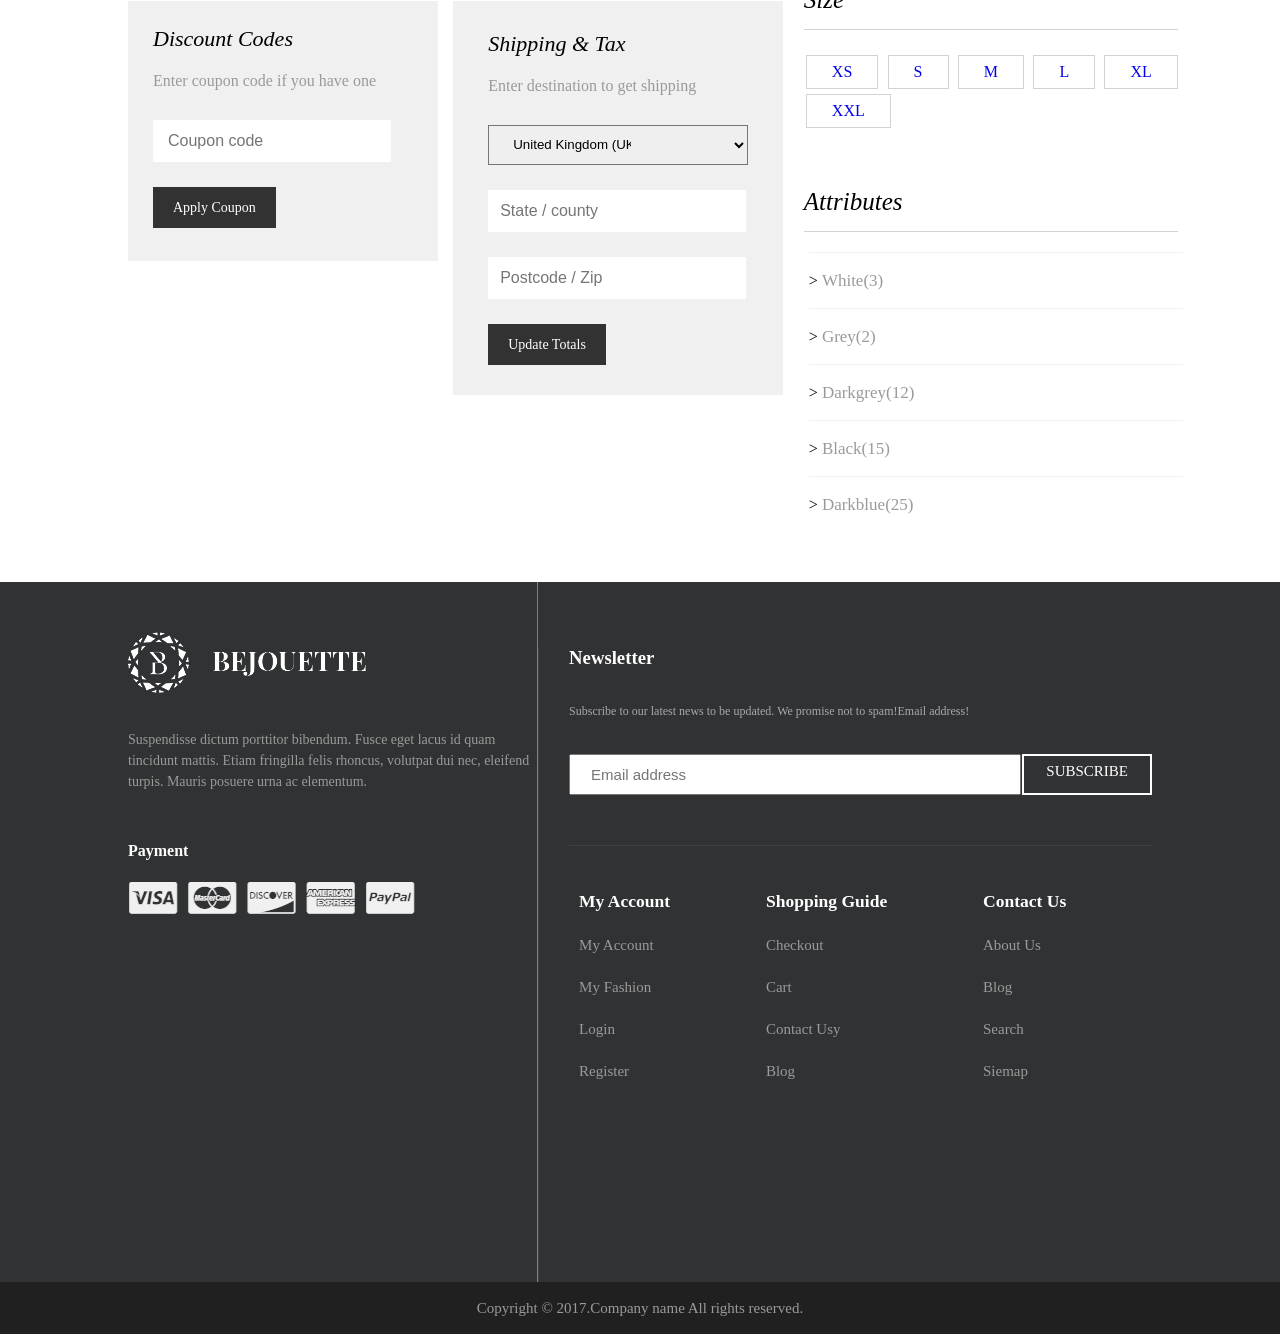
==== commit 40ceaa66: "Update index.html" ====
--- a/10-1work/index.html
+++ b/10-1work/index.html
@@ -8,35 +8,35 @@
 	<body>
 		<div id="neirong">
 			<div id="top">
-			<div id="topcontent">
-				<div id="top-left">
-					<span id="l-text">
-						SOCIAL NETWORKS:
-					</span>
-					<ul id="ul1">
-						<li><svg t="1569821843288" class="icon" viewBox="0 0 1029 1024" version="1.1" xmlns="http://www.w3.org/2000/svg" p-id="949" width="14" height="14"><path d="M1024.102585 396.592266l-210.298538-288.41675a26.569425 26.569425 0 0 0-20.106592-11.181727H232.559407a36.725306 36.725306 0 0 0-24.620317 17.849729c-26.825887 44.726908-196.757363 297.495492-196.757363 297.495492L0 430.137447l13.438589 15.387698 456.142657 532.465638a39.70026 39.70026 0 0 0 11.181727 8.924865c6.719295 4.462432 33.545181 11.181727 49.189341 0 4.462432-2.256862 6.719295-6.719295 11.181727-8.924865l429.31677-440.498497a23.286716 23.286716 0 0 0 0-35.904628 20.978561 20.978561 0 0 0-33.545181 0l-371.202564 382.384292L726.709677 441.114005h263.847726c2.256862 0 20.157884 0 24.620317-4.462432l2.20557-2.256863c13.438589-6.668002 15.644159-22.363454 6.719295-38.007613z m-225.686236-248.203566L697.575636 385.410539H335.400521L246.203166 148.3887zM210.298537 200.040072l75.912643 187.627329H84.991384zM73.809657 436.856742h225.686236l145.31116 435.984773z m431.522341 465.067522L351.04468 436.856742h322.013224zM748.867962 387.667401l78.27209-174.393909L952.54979 389.821679H748.867962z m0 0" p-id="950" fill="#808080"></path><path d="M637.050691 235.9447l-244.715688-1.025846a25.953917 25.953917 0 0 1 0-51.856542l244.561811 0.769385a25.953917 25.953917 0 0 1 0 51.856542z" fill="#808080" p-id="951"></path></svg></li>
-						<li><svg t="1569820179498" class="icon" viewBox="0 0 1027 1024" version="1.1" xmlns="http://www.w3.org/2000/svg" p-id="1772" width="15" height="15"><path d="M1025.1264 98.7136C992.1536 145.5104 957.5424 181.9648 921.1904 207.872l0 26.0096c0 152.4736-54.1696 290.2016-162.4064 413.2864C650.4448 770.2528 505.344 831.6928 323.3792 831.6928c-117.8624 0-225.28-31.232-322.2528-93.5936 10.3424 1.7408 26.8288 2.56 49.3568 2.56 97.0752 0 184.5248-30.3104 262.4512-90.9312-45.056-1.6384-85.8112-15.9744-122.1632-42.9056C154.4192 579.9936 129.3312 545.792 115.5072 504.2176c17.3056 3.4816 30.3104 5.2224 39.0144 5.2224 19.0464 0 38.0928-2.56 57.1392-7.7824C163.1232 492.9536 122.88 469.0944 90.8288 430.08c-32.0512-39.0144-48.128-83.5584-48.128-133.8368L42.7008 291.1232C77.312 310.1696 108.544 319.6928 136.2944 319.6928 75.6736 278.1184 45.2608 219.2384 45.2608 142.9504c0-39.8336 8.704-74.4448 26.0096-103.936 112.64 136.9088 257.3312 209.6128 434.0736 218.3168C501.8624 236.544 500.1216 220.8768 500.1216 210.5344c0-58.88 20.3776-108.7488 61.0304-149.4016C601.9072 20.3776 651.776 0 710.656 0c62.3616 0 113.4592 21.7088 153.2928 64.9216C912.4864 54.5792 956.7232 38.0928 996.5568 15.5648 980.8896 65.8432 950.5792 103.936 905.5232 129.9456 945.4592 124.7232 985.2928 114.3808 1025.1264 98.7136z" p-id="1773" fill="#808080"></path></svg></li>
-					</ul>
-				</div>
-				<div id="top-right">
-					<div id="r-text">
-						<div id="r-img" style="">
-							<img src="img/contact.png"/>
-							<span id="">
-								MY ACCOUNT
-							</span>
-							&nbsp;
-							<img src="img/搜索.png"/>&nbsp;
-							<img src="img/包.png"/>
-						</div>
-					</div>
-				</div>
+				<div id="topcontent">
+					<div id="top-left">
+						<span id="l-text">
+							SOCIAL NETWORKS:
+						</span>
+						<ul id="ul1">
+							<li><svg t="1569821843288" class="icon" viewBox="0 0 1029 1024" version="1.1" xmlns="http://www.w3.org/2000/svg" p-id="949" width="14" height="14"><path d="M1024.102585 396.592266l-210.298538-288.41675a26.569425 26.569425 0 0 0-20.106592-11.181727H232.559407a36.725306 36.725306 0 0 0-24.620317 17.849729c-26.825887 44.726908-196.757363 297.495492-196.757363 297.495492L0 430.137447l13.438589 15.387698 456.142657 532.465638a39.70026 39.70026 0 0 0 11.181727 8.924865c6.719295 4.462432 33.545181 11.181727 49.189341 0 4.462432-2.256862 6.719295-6.719295 11.181727-8.924865l429.31677-440.498497a23.286716 23.286716 0 0 0 0-35.904628 20.978561 20.978561 0 0 0-33.545181 0l-371.202564 382.384292L726.709677 441.114005h263.847726c2.256862 0 20.157884 0 24.620317-4.462432l2.20557-2.256863c13.438589-6.668002 15.644159-22.363454 6.719295-38.007613z m-225.686236-248.203566L697.575636 385.410539H335.400521L246.203166 148.3887zM210.298537 200.040072l75.912643 187.627329H84.991384zM73.809657 436.856742h225.686236l145.31116 435.984773z m431.522341 465.067522L351.04468 436.856742h322.013224zM748.867962 387.667401l78.27209-174.393909L952.54979 389.821679H748.867962z m0 0" p-id="950" fill="#808080"></path><path d="M637.050691 235.9447l-244.715688-1.025846a25.953917 25.953917 0 0 1 0-51.856542l244.561811 0.769385a25.953917 25.953917 0 0 1 0 51.856542z" fill="#808080" p-id="951"></path></svg></li>
+							<li><svg t="1569820179498" class="icon" viewBox="0 0 1027 1024" version="1.1" xmlns="http://www.w3.org/2000/svg" p-id="1772" width="15" height="15"><path d="M1025.1264 98.7136C992.1536 145.5104 957.5424 181.9648 921.1904 207.872l0 26.0096c0 152.4736-54.1696 290.2016-162.4064 413.2864C650.4448 770.2528 505.344 831.6928 323.3792 831.6928c-117.8624 0-225.28-31.232-322.2528-93.5936 10.3424 1.7408 26.8288 2.56 49.3568 2.56 97.0752 0 184.5248-30.3104 262.4512-90.9312-45.056-1.6384-85.8112-15.9744-122.1632-42.9056C154.4192 579.9936 129.3312 545.792 115.5072 504.2176c17.3056 3.4816 30.3104 5.2224 39.0144 5.2224 19.0464 0 38.0928-2.56 57.1392-7.7824C163.1232 492.9536 122.88 469.0944 90.8288 430.08c-32.0512-39.0144-48.128-83.5584-48.128-133.8368L42.7008 291.1232C77.312 310.1696 108.544 319.6928 136.2944 319.6928 75.6736 278.1184 45.2608 219.2384 45.2608 142.9504c0-39.8336 8.704-74.4448 26.0096-103.936 112.64 136.9088 257.3312 209.6128 434.0736 218.3168C501.8624 236.544 500.1216 220.8768 500.1216 210.5344c0-58.88 20.3776-108.7488 61.0304-149.4016C601.9072 20.3776 651.776 0 710.656 0c62.3616 0 113.4592 21.7088 153.2928 64.9216C912.4864 54.5792 956.7232 38.0928 996.5568 15.5648 980.8896 65.8432 950.5792 103.936 905.5232 129.9456 945.4592 124.7232 985.2928 114.3808 1025.1264 98.7136z" p-id="1773" fill="#808080"></path></svg></li>
+						</ul>
+					</div>
+					<div id="top-right">
+						<div id="r-text">
+							<div id="r-img" style="">
+								<img src="img/contact.png"/>
+								<span id="">
+									MY ACCOUNT
+								</span>
+								&nbsp;
+								<img src="img/搜索.png"/>&nbsp;
+								<img src="img/包.png"/>
+							</div>
+						</div>
+					</div>
+				
+					
+				</div>
+				<div id="s1"></div>
 			
-				
-			</div>
-			<div id="s1"></div>
-			
-		</div>
+			</div>
 			<span style="clear: both;"></span>
 			<div id="nav">
 				<div id="content">
@@ -94,246 +94,248 @@
 				</div>
 			</div>
 			<div id="con">
-			<div id="con-content">
-				<div id="table">
-					<table border="0"  cellspacing="0" cellpadding="0" >
-						<tr>
-							<td class="td1">Product</td>
-							<td class="td" style="border-bottom:1px solid #9A9A9A" ;>Price</td>
-							<td class="td" style="border-bottom:1px solid #9A9A9A" ;>Quantity</td>
-							<td class="td" style="border-bottom:1px solid #9A9A9A" ;>Subtotal</td>
-							<td	class="td" style="border-bottom:1px solid #9A9A9A" ;>&nbsp;</td>
-						</tr>
-						<tr>
-							<td style="border-bottom: 1px solid #9A9A9A;opacity: 0.7;">
-								<div id="t-img" >
-									<img src="img/shop/shop_img-01.jpg" width="100%" />
-								</div>
-								<div id="" style="display: inline-block;">
-									<h2 class="t-h2">At vero eos et accusam</h2>
-									<div id="" >
-										<div id="">
-											Color:<span>Block</span>
+				<div id="con1">
+					<div id="con-content">
+						<div id="table">
+							<table border="0"  cellspacing="0" cellpadding="0" >
+								<tr>
+									<td class="td1">Product</td>
+									<td class="td" style="border-bottom:1px solid #9A9A9A" ;>Price</td>
+									<td class="td" style="border-bottom:1px solid #9A9A9A" ;>Quantity</td>
+									<td class="td" style="border-bottom:1px solid #9A9A9A" ;>Subtotal</td>
+									<td	class="td" style="border-bottom:1px solid #9A9A9A" ;>&nbsp;</td>
+								</tr>
+								<tr>
+									<td style="border-bottom: 1px solid #9A9A9A;opacity: 0.7;">
+										<div id="t-img" >
+											<img src="img/shop/shop_img-01.jpg" width="100%" />
 										</div>
-										<div id="">
-											Size:<span>M</span>
+										<div id="" style="display: inline-block;">
+											<h2 class="t-h2">At vero eos et accusam</h2>
+											<div id="" >
+												<div id="">
+													Color:<span>Block</span>
+												</div>
+												<div id="">
+													Size:<span>M</span>
+												</div>
+											</div>
 										</div>
-									</div>
-								</div>
-							</td>
-							<td class="center jine">$199.00</td>
-							<td class="center shuliang" ><input type="text" name="" style="width: 20px;"/></td>
-							<td class="center jine">$199.00</td>
-							<td class="center deta"><a href="#"><svg t="1569831028329" class="icon" viewBox="0 0 1024 1024" version="1.1" xmlns="http://www.w3.org/2000/svg" p-id="3132" width="24" height="24"><path d="M837.818182 302.545455 837.818182 884.363636c0 51.432727-41.704727 93.090909-93.090909 93.090909L279.272727 977.454545c-51.432727 0-93.090909-41.704727-93.090909-93.090909L186.181818 302.545455c-25.693091 0-46.545455-20.852364-46.545455-46.545455l0-46.545455c0-25.693091 20.852364-46.545455 46.545455-46.545455l139.636364 0 0-46.545455c0-25.739636 20.852364-46.545455 46.545455-46.545455l279.272727 0c25.693091 0 46.545455 20.852364 46.545455 46.545455l0 46.545455 139.636364 0c25.693091 0 46.545455 20.852364 46.545455 46.545455l0 46.545455C884.363636 281.739636 863.511273 302.545455 837.818182 302.545455zM232.727273 302.545455 232.727273 884.363636c0 25.693091 20.852364 46.545455 46.545455 46.545455l465.454545 0c25.693091 0 46.545455-20.852364 46.545455-46.545455L791.272727 302.545455C765.114182 302.545455 264.704 302.545455 232.727273 302.545455zM372.363636 162.909091 372.363636 139.636364c0-12.846545 10.426182-23.272727 23.272727-23.272727l232.727273 0C641.210182 116.363636 651.636364 126.789818 651.636364 139.636364l0 23.272727C629.108364 162.909091 372.363636 162.909091 372.363636 162.909091M814.545455 209.454545l-605.090909 0C196.608 209.454545 186.181818 219.880727 186.181818 232.727273c0 12.846545 10.426182 23.272727 23.272727 23.272727l605.090909 0C827.392 256 837.818182 245.573818 837.818182 232.727273 837.818182 219.880727 827.392 209.454545 814.545455 209.454545zM372.363636 418.909091c12.846545 0 23.272727 10.426182 23.272727 23.272727l0 325.818182C395.636364 780.846545 385.210182 791.272727 372.363636 791.272727c-12.846545 0-23.272727-10.426182-23.272727-23.272727l0-325.818182C349.090909 429.335273 359.517091 418.909091 372.363636 418.909091zM512 418.909091c12.846545 0 23.272727 10.426182 23.272727 23.272727l0 325.818182c0 12.846545-10.426182 23.272727-23.272727 23.272727-12.846545 0-23.272727-10.426182-23.272727-23.272727l0-325.818182C488.727273 429.335273 499.153455 418.909091 512 418.909091zM651.636364 418.909091c12.846545 0 23.272727 10.426182 23.272727 23.272727l0 325.818182c0 12.846545-10.426182 23.272727-23.272727 23.272727-12.846545 0-23.272727-10.426182-23.272727-23.272727l0-325.818182C628.363636 429.335273 638.789818 418.909091 651.636364 418.909091z" p-id="3133" fill="#9a9a9a"></path></svg></a></td>
-						</tr>
-						<tr>
-							<td style="border-bottom: 1px solid #9A9A9A;opacity: 0.7;">
-								<div id="t-img1" >
-									<img src="img/shop/shop_img-02.jpg" width="100%"/>
-								</div>
-								<div id="t-text" style="display: inline-block;">
-									<h2 class="t-h2" id="h2">Justo duo dolores et ea rebum</h2>
-									<div id="" >
-										Size:<span>XL</span>
-									</div>
-								</div>
-							</td>
-							<td class="center jine">&nbsp;$199.00</td>
-							<td class="center shuliang" style="border-bottom:1px solid #9A9A9A;border-top:1px solid #9A9A9A;" ><input type="text" name="" style="width: 20px;"/></td>
-							<td class="center jine">$199.00</td>
-							<td class="center deta"><a href="#"><svg t="1569831028329" class="icon" viewBox="0 0 1024 1024" version="1.1" xmlns="http://www.w3.org/2000/svg" p-id="3132" width="24" height="24"><path d="M837.818182 302.545455 837.818182 884.363636c0 51.432727-41.704727 93.090909-93.090909 93.090909L279.272727 977.454545c-51.432727 0-93.090909-41.704727-93.090909-93.090909L186.181818 302.545455c-25.693091 0-46.545455-20.852364-46.545455-46.545455l0-46.545455c0-25.693091 20.852364-46.545455 46.545455-46.545455l139.636364 0 0-46.545455c0-25.739636 20.852364-46.545455 46.545455-46.545455l279.272727 0c25.693091 0 46.545455 20.852364 46.545455 46.545455l0 46.545455 139.636364 0c25.693091 0 46.545455 20.852364 46.545455 46.545455l0 46.545455C884.363636 281.739636 863.511273 302.545455 837.818182 302.545455zM232.727273 302.545455 232.727273 884.363636c0 25.693091 20.852364 46.545455 46.545455 46.545455l465.454545 0c25.693091 0 46.545455-20.852364 46.545455-46.545455L791.272727 302.545455C765.114182 302.545455 264.704 302.545455 232.727273 302.545455zM372.363636 162.909091 372.363636 139.636364c0-12.846545 10.426182-23.272727 23.272727-23.272727l232.727273 0C641.210182 116.363636 651.636364 126.789818 651.636364 139.636364l0 23.272727C629.108364 162.909091 372.363636 162.909091 372.363636 162.909091M814.545455 209.454545l-605.090909 0C196.608 209.454545 186.181818 219.880727 186.181818 232.727273c0 12.846545 10.426182 23.272727 23.272727 23.272727l605.090909 0C827.392 256 837.818182 245.573818 837.818182 232.727273 837.818182 219.880727 827.392 209.454545 814.545455 209.454545zM372.363636 418.909091c12.846545 0 23.272727 10.426182 23.272727 23.272727l0 325.818182C395.636364 780.846545 385.210182 791.272727 372.363636 791.272727c-12.846545 0-23.272727-10.426182-23.272727-23.272727l0-325.818182C349.090909 429.335273 359.517091 418.909091 372.363636 418.909091zM512 418.909091c12.846545 0 23.272727 10.426182 23.272727 23.272727l0 325.818182c0 12.846545-10.426182 23.272727-23.272727 23.272727-12.846545 0-23.272727-10.426182-23.272727-23.272727l0-325.818182C488.727273 429.335273 499.153455 418.909091 512 418.909091zM651.636364 418.909091c12.846545 0 23.272727 10.426182 23.272727 23.272727l0 325.818182c0 12.846545-10.426182 23.272727-23.272727 23.272727-12.846545 0-23.272727-10.426182-23.272727-23.272727l0-325.818182C628.363636 429.335273 638.789818 418.909091 651.636364 418.909091z" p-id="3133" fill="#9a9a9a"></path></svg></a></td>
-						</tr>
-					</table>
-				</div>
-				<div id="three-btn">
-					<a href="#" class="btn-a" style="width: 200px;">Countinue Shopping</a>
-					<a href="#" class="btn-a" style="width: 130px;">Update Cart</a>
-					<a href="#" class="btn-a" style="width: 200px;background-color: red;">Proceed to Checkout</a>
-				</div>
-				<div id="table2">
-					<h4 id="t2-h4">
-						Cart Totals
-					</h4>
-					<table border="0" cellspacing="0" cellpadding="0">
-						<tr class="t2-tr1">
-							<td class="t2-td1">Cart Subtotal</td>
-							<td class="t2-td2">$299.00</td>
-						</tr> 
-						
-						<tr class="t2-tr2">
-							<td class="t2-td1">Shipping and Handling</td>
-							<td class="t2-td2">Free Shipping</td>
-						</tr>	
-						<tr class="t2-tr3" style="border-bottom: #e1e1e1;">
-							<td class="t2-td1" id="ot" >Order Total</td>
-							<td class="t2-td2" id="otd"><strong>$299.00</strong></td>
-						</tr>
-					</table>
-				</div>
-				<div id="content-last">
-					<div class="last-d" id="last-one">
-						<h3 id="one-h3">
-							Discount Codes
-						</h3>
-						<div id="one-text">
-							Enter coupon code if you have one
-						</div>
-						<input type="text" name="" id="in" value="" placeholder="Coupon code"/>
-						<a href="#" id="last-a">Apply Coupon</a>
-					</div>
-					<div class="last-d" id="last-two">
-						<h3 id="one-h3">Shipping & Tax</h3>
-						<div id="one-text">
-							Enter destination to get shipping
-						</div>
-						<div id="xiala">
-							<select name="" class="la-select">
-								<option value="">United Kingdom (UK)</option>
-								<option value="">Åland Islands</option>
-								<option value="">Oman</option>
-								<option value="">Select a country…</option>
-							</select>
-							<input type="text" id="in1" placeholder="State / county"/>
-							<input type="text" id="in1" placeholder="Postcode / Zip"/>
-							<a href="#" id="last-a">Update Totals</a>
-						</div>
-					</div>
-				</div>
-			</div>
-			<div id="con-content2" >
-				<div id="Search">
-					<h3 style="display: inline-block;">Search</h3>
-					<span id="hx"></span>
-				</div>
-				<div id="s-input">
-					<input type="text" name="" id="" value="" placeholder="Search.."/>
-					<svg t="1569996617178" class="icon" viewBox="0 0 1024 1024" version="1.1" xmlns="http://www.w3.org/2000/svg" p-id="3284" width="16" height="16"><path d="M640 0A384 384 0 0 0 300.48 563.52l-266.88 266.88a112.96 112.96 0 1 0 160 160H192l266.88-266.88A384 384 0 1 0 640 0zM153.28 950.08A56.32 56.32 0 1 1 73.6 870.4l258.24-258.24a387.2 387.2 0 0 0 79.68 80zM640 704a320 320 0 1 1 320-320 320 320 0 0 1-320 320z" fill="#9a9a9a" p-id="3285"></path><path d="M640 160a224 224 0 0 0-224 224 16 16 0 0 0 32 0 192 192 0 0 1 192-192 16 16 0 0 0 0-32z" fill="#9a9a9a" p-id="3286"></path></svg>
-				</div>
-				<div id="Price">
-					<h3 style="display: inline-block;">Price Filter</h3>
-					<span id="phx"></span>
-					<p id="ptext">
-						Drag slider to change the price range
-					</p>
-					<p id="slo"></p>
-					<div id="mark">
-						<span id="mark-left">
-							$1500
-						</span>
-						<span id="mark-right">
-							$30000
-						</span>
-					</div>
-					<div id="marka">
-						<a href="#">FILTER</a>
-					</div>
-				</div>
-				<div id="Products">
-					<h3 style="display: inline-block;">Products</h3>
-					<span id="hx" style="width: 232px;"></span>
-				</div>
-				<ul id="pul">
-					<li>
-						<a href="#" id="pul-lia1"><img src="img/shop/shop_img-02.jpg" width="100%"/></a>
-						<div id="two">
-							<a href="#" style="" id="two-1">Rebum stet clita kasd lorem ipsum dolor</a>
-							<div id="two-2">
-								<span id="xx" style="color: #878787;">
-									★★★★★
-								</span>
-								<h3 id="jiage">
-									$299.00
+									</td>
+									<td class="center jine">$199.00</td>
+									<td class="center shuliang" ><input type="text" name="" style="width: 20px;"/></td>
+									<td class="center jine">$199.00</td>
+									<td class="center deta"><a href="#"><svg t="1569831028329" class="icon" viewBox="0 0 1024 1024" version="1.1" xmlns="http://www.w3.org/2000/svg" p-id="3132" width="24" height="24"><path d="M837.818182 302.545455 837.818182 884.363636c0 51.432727-41.704727 93.090909-93.090909 93.090909L279.272727 977.454545c-51.432727 0-93.090909-41.704727-93.090909-93.090909L186.181818 302.545455c-25.693091 0-46.545455-20.852364-46.545455-46.545455l0-46.545455c0-25.693091 20.852364-46.545455 46.545455-46.545455l139.636364 0 0-46.545455c0-25.739636 20.852364-46.545455 46.545455-46.545455l279.272727 0c25.693091 0 46.545455 20.852364 46.545455 46.545455l0 46.545455 139.636364 0c25.693091 0 46.545455 20.852364 46.545455 46.545455l0 46.545455C884.363636 281.739636 863.511273 302.545455 837.818182 302.545455zM232.727273 302.545455 232.727273 884.363636c0 25.693091 20.852364 46.545455 46.545455 46.545455l465.454545 0c25.693091 0 46.545455-20.852364 46.545455-46.545455L791.272727 302.545455C765.114182 302.545455 264.704 302.545455 232.727273 302.545455zM372.363636 162.909091 372.363636 139.636364c0-12.846545 10.426182-23.272727 23.272727-23.272727l232.727273 0C641.210182 116.363636 651.636364 126.789818 651.636364 139.636364l0 23.272727C629.108364 162.909091 372.363636 162.909091 372.363636 162.909091M814.545455 209.454545l-605.090909 0C196.608 209.454545 186.181818 219.880727 186.181818 232.727273c0 12.846545 10.426182 23.272727 23.272727 23.272727l605.090909 0C827.392 256 837.818182 245.573818 837.818182 232.727273 837.818182 219.880727 827.392 209.454545 814.545455 209.454545zM372.363636 418.909091c12.846545 0 23.272727 10.426182 23.272727 23.272727l0 325.818182C395.636364 780.846545 385.210182 791.272727 372.363636 791.272727c-12.846545 0-23.272727-10.426182-23.272727-23.272727l0-325.818182C349.090909 429.335273 359.517091 418.909091 372.363636 418.909091zM512 418.909091c12.846545 0 23.272727 10.426182 23.272727 23.272727l0 325.818182c0 12.846545-10.426182 23.272727-23.272727 23.272727-12.846545 0-23.272727-10.426182-23.272727-23.272727l0-325.818182C488.727273 429.335273 499.153455 418.909091 512 418.909091zM651.636364 418.909091c12.846545 0 23.272727 10.426182 23.272727 23.272727l0 325.818182c0 12.846545-10.426182 23.272727-23.272727 23.272727-12.846545 0-23.272727-10.426182-23.272727-23.272727l0-325.818182C628.363636 429.335273 638.789818 418.909091 651.636364 418.909091z" p-id="3133" fill="#9a9a9a"></path></svg></a></td>
+								</tr>
+								<tr>
+									<td style="border-bottom: 1px solid #9A9A9A;opacity: 0.7;">
+										<div id="t-img1" >
+											<img src="img/shop/shop_img-02.jpg" width="100%"/>
+										</div>
+										<div id="t-text" style="display: inline-block;">
+											<h2 class="t-h2" id="h2">Justo duo dolores et ea rebum</h2>
+											<div id="" >
+												Size:<span>XL</span>
+											</div>
+										</div>
+									</td>
+									<td class="center jine">&nbsp;$199.00</td>
+									<td class="center shuliang" style="border-bottom:1px solid #9A9A9A;border-top:1px solid #9A9A9A;" ><input type="text" name="" style="width: 20px;"/></td>
+									<td class="center jine">$199.00</td>
+									<td class="center deta"><a href="#"><svg t="1569831028329" class="icon" viewBox="0 0 1024 1024" version="1.1" xmlns="http://www.w3.org/2000/svg" p-id="3132" width="24" height="24"><path d="M837.818182 302.545455 837.818182 884.363636c0 51.432727-41.704727 93.090909-93.090909 93.090909L279.272727 977.454545c-51.432727 0-93.090909-41.704727-93.090909-93.090909L186.181818 302.545455c-25.693091 0-46.545455-20.852364-46.545455-46.545455l0-46.545455c0-25.693091 20.852364-46.545455 46.545455-46.545455l139.636364 0 0-46.545455c0-25.739636 20.852364-46.545455 46.545455-46.545455l279.272727 0c25.693091 0 46.545455 20.852364 46.545455 46.545455l0 46.545455 139.636364 0c25.693091 0 46.545455 20.852364 46.545455 46.545455l0 46.545455C884.363636 281.739636 863.511273 302.545455 837.818182 302.545455zM232.727273 302.545455 232.727273 884.363636c0 25.693091 20.852364 46.545455 46.545455 46.545455l465.454545 0c25.693091 0 46.545455-20.852364 46.545455-46.545455L791.272727 302.545455C765.114182 302.545455 264.704 302.545455 232.727273 302.545455zM372.363636 162.909091 372.363636 139.636364c0-12.846545 10.426182-23.272727 23.272727-23.272727l232.727273 0C641.210182 116.363636 651.636364 126.789818 651.636364 139.636364l0 23.272727C629.108364 162.909091 372.363636 162.909091 372.363636 162.909091M814.545455 209.454545l-605.090909 0C196.608 209.454545 186.181818 219.880727 186.181818 232.727273c0 12.846545 10.426182 23.272727 23.272727 23.272727l605.090909 0C827.392 256 837.818182 245.573818 837.818182 232.727273 837.818182 219.880727 827.392 209.454545 814.545455 209.454545zM372.363636 418.909091c12.846545 0 23.272727 10.426182 23.272727 23.272727l0 325.818182C395.636364 780.846545 385.210182 791.272727 372.363636 791.272727c-12.846545 0-23.272727-10.426182-23.272727-23.272727l0-325.818182C349.090909 429.335273 359.517091 418.909091 372.363636 418.909091zM512 418.909091c12.846545 0 23.272727 10.426182 23.272727 23.272727l0 325.818182c0 12.846545-10.426182 23.272727-23.272727 23.272727-12.846545 0-23.272727-10.426182-23.272727-23.272727l0-325.818182C488.727273 429.335273 499.153455 418.909091 512 418.909091zM651.636364 418.909091c12.846545 0 23.272727 10.426182 23.272727 23.272727l0 325.818182c0 12.846545-10.426182 23.272727-23.272727 23.272727-12.846545 0-23.272727-10.426182-23.272727-23.272727l0-325.818182C628.363636 429.335273 638.789818 418.909091 651.636364 418.909091z" p-id="3133" fill="#9a9a9a"></path></svg></a></td>
+								</tr>
+							</table>
+						</div>
+						<div id="three-btn">
+							<a href="#" class="btn-a" style="width: 200px;">Countinue Shopping</a>
+							<a href="#" class="btn-a" style="width: 130px;">Update Cart</a>
+							<a href="#" class="btn-a" style="width: 200px;background-color: red;">Proceed to Checkout</a>
+						</div>
+						<div id="table2">
+							<h4 id="t2-h4">
+								Cart Totals
+							</h4>
+							<table border="0" cellspacing="0" cellpadding="0">
+								<tr class="t2-tr1">
+									<td class="t2-td1">Cart Subtotal</td>
+									<td class="t2-td2">$299.00</td>
+								</tr> 
+								
+								<tr class="t2-tr2">
+									<td class="t2-td1">Shipping and Handling</td>
+									<td class="t2-td2">Free Shipping</td>
+								</tr>	
+								<tr class="t2-tr3" style="border-bottom: #e1e1e1;">
+									<td class="t2-td1" id="ot" >Order Total</td>
+									<td class="t2-td2" id="otd"><strong>$299.00</strong></td>
+								</tr>
+							</table>
+						</div>
+						<div id="content-last">
+							<div class="last-d" id="last-one">
+								<h3 id="one-h3">
+									Discount Codes
 								</h3>
-							</div>
-						</div>
-						
-					</li>
-					<li>
-						<a href="#" id="pul-lia1"><img src="img/shop/03.jpg" width="100%"/></a>
-						<div id="two">
-							<a href="#" style="" id="two-1">Rebum stet clita kasd lorem ipsum dolor</a>
-							<div id="two-2">
-								<span id="xx" style="color: #878787;">
-									★★★★★
-								</span>
-								<h3 id="jiage">
-									$299.00
-								</h3>
-							</div>
-						</div>
-					</li>
-					<li style="border-bottom: 0;">
-						<a href="#" id="pul-lia1"><img src="img/shop/02.jpg" width="100%"/></a>
-						<div id="two">
-							<a href="#" style="" id="two-1">Rebum stet clita kasd lorem ipsum dolor</a>
-							<div id="two-2">
-								<span id="xx" style="color: #878787;">
-									★★★★★
-								</span>
-								<h3 id="jiage">
-									$299.00
-								</h3>
-							</div>
-						</div>
-					</li>
-				</ul>
-				<div id="Size">
-					<h3 style="display: inline-block;">Size</h3>
-					<span id="hx"></span>
-				</div>
-				<div id="xinghao">
-					<a href="#">XS</a>
-					<a href="#">S</a>
-					<a href="#">M</a>
-					<a href="#">L</a>
-					<a href="#">XL</a>
-					<a href="#">XXL</a>
-					
-				</div>
-				<div id="Attributes">
-					<h3 style="display: inline-block;">Attributes</h3>
-					<span id="hx"></span>
-				</div>
-				<div id="as-div">
-					<ul id="as-ul">
+								<div id="one-text">
+									Enter coupon code if you have one
+								</div>
+								<input type="text" name="" id="in" value="" placeholder="Coupon code"/>
+								<a href="#" id="last-a">Apply Coupon</a>
+							</div>
+							<div class="last-d" id="last-two">
+								<h3 id="one-h3">Shipping & Tax</h3>
+								<div id="one-text">
+									Enter destination to get shipping
+								</div>
+								<div id="xiala">
+									<select name="" class="la-select">
+										<option value="">United Kingdom (UK)</option>
+										<option value="">Åland Islands</option>
+										<option value="">Oman</option>
+										<option value="">Select a country…</option>
+									</select>
+									<input type="text" id="in1" placeholder="State / county"/>
+									<input type="text" id="in1" placeholder="Postcode / Zip"/>
+									<a href="#" id="last-a">Update Totals</a>
+								</div>
+							</div>
+						</div>
+					</div>
+					<div id="con-content2" >
+					<div id="Search">
+						<h3 style="display: inline-block;">Search</h3>
+						<p id="hx"></p>
+					</div>
+					<div id="s-input">
+						<input type="text" name="" id="" value="" placeholder="Search.."/>
+						<svg t="1569996617178" class="icon" viewBox="0 0 1024 1024" version="1.1" xmlns="http://www.w3.org/2000/svg" p-id="3284" width="16" height="16"><path d="M640 0A384 384 0 0 0 300.48 563.52l-266.88 266.88a112.96 112.96 0 1 0 160 160H192l266.88-266.88A384 384 0 1 0 640 0zM153.28 950.08A56.32 56.32 0 1 1 73.6 870.4l258.24-258.24a387.2 387.2 0 0 0 79.68 80zM640 704a320 320 0 1 1 320-320 320 320 0 0 1-320 320z" fill="#9a9a9a" p-id="3285"></path><path d="M640 160a224 224 0 0 0-224 224 16 16 0 0 0 32 0 192 192 0 0 1 192-192 16 16 0 0 0 0-32z" fill="#9a9a9a" p-id="3286"></path></svg>
+					</div>
+					<div id="Price">
+						<h3 style="display: inline-block;">Price Filter</h3>
+						<p id="phx"></p>
+						<p id="ptext">
+							Drag slider to change the price range
+						</p>
+						<p id="slo"></p>
+						<div id="mark">
+							<span id="mark-left">
+								$1500
+							</span>
+							<span id="mark-right">
+								$30000
+							</span>
+						</div>
+						<div id="marka">
+							<a href="#">FILTER</a>
+						</div>
+					</div>
+					<div id="Products">
+						<h3 style="display: inline-block;">Products</h3>
+						<p id="hx"></p>
+					</div>
+					<ul id="pul">
 						<li>
-							<span id="">
-								&gt;
-							</span>
-							<h3 class="cl">White(3)</h3>
+							<a href="#" id="pul-lia1"><img src="img/shop/shop_img-02.jpg" width="100%"/></a>
+							<div id="two">
+								<a href="#" style="" id="two-1">Rebum stet clita kasd lorem ipsum dolor</a>
+								<div id="two-2">
+									<span id="xx" style="color: #878787;">
+										★★★★★
+									</span>
+									<h3 id="jiage">
+										$299.00
+									</h3>
+								</div>
+							</div>
+							
 						</li>
 						<li>
-							<span id="">
-								&gt;
-							</span>
-							<h3 class="cl">Grey(2)</h3>
+							<a href="#" id="pul-lia1"><img src="img/shop/03.jpg" width="100%"/></a>
+							<div id="two">
+								<a href="#" style="" id="two-1">Rebum stet clita kasd lorem ipsum dolor</a>
+								<div id="two-2">
+									<span id="xx" style="color: #878787;">
+										★★★★★
+									</span>
+									<h3 id="jiage">
+										$299.00
+									</h3>
+								</div>
+							</div>
 						</li>
-						<li>
-							<span id="">
-								&gt;
-							</span>
-							<h3 class="cl">Darkgrey(12)</h3>
-						</li>
-						<li>
-							<span id="">
-								&gt;
-							</span>
-							<h3 class="cl">Black(15)</h3>
-						</li>
-						<li>
-							<span id="">
-								&gt;
-							</span>
-							<h3 class="cl">Darkblue(25)</h3>
+						<li style="border-bottom: 0;">
+							<a href="#" id="pul-lia1"><img src="img/shop/02.jpg" width="100%"/></a>
+							<div id="two">
+								<a href="#" style="" id="two-1">Rebum stet clita kasd lorem ipsum dolor</a>
+								<div id="two-2">
+									<span id="xx" style="color: #878787;">
+										★★★★★
+									</span>
+									<h3 id="jiage">
+										$299.00
+									</h3>
+								</div>
+							</div>
 						</li>
 					</ul>
-				</div>
-			</div>
-		</div>
+					<div id="Size">
+						<h3 style="display: inline-block;">Size</h3>
+						<p id="hx"></p>
+					</div>
+					<div id="xinghao">
+						<a href="#">XS</a>
+						<a href="#">S</a>
+						<a href="#">M</a>
+						<a href="#">L</a>
+						<a href="#">XL</a>
+						<a href="#">XXL</a>
+						
+					</div>
+					<div id="Attributes">
+						<h3 style="display: inline-block;">Attributes</h3>
+						<p id="hx"></p>
+					</div>
+					<div id="as-div">
+						<ul id="as-ul">
+							<li>
+								<span id="">
+									&gt;
+								</span>
+								<h3 class="cl">White(3)</h3>
+							</li>
+							<li>
+								<span id="">
+									&gt;
+								</span>
+								<h3 class="cl">Grey(2)</h3>
+							</li>
+							<li>
+								<span id="">
+									&gt;
+								</span>
+								<h3 class="cl">Darkgrey(12)</h3>
+							</li>
+							<li>
+								<span id="">
+									&gt;
+								</span>
+								<h3 class="cl">Black(15)</h3>
+							</li>
+							<li>
+								<span id="">
+									&gt;
+								</span>
+								<h3 class="cl">Darkblue(25)</h3>
+							</li>
+						</ul>
+					</div>
+				</div>
+				</div>
+			</div>
 		</div>
 		<div id="" style="border:0">
 			<iframe src="footer.html" id="iframe" scrolling="no" frameborder="no"></iframe>
-		</div>
+		</div>	
 	</body>
 </html>
 
--- a/10-1work/css/index.css
+++ b/10-1work/css/index.css
@@ -11,18 +11,20 @@
 	text-decoration: none;
 }
 #con{
-	width: 75%;
+	width: 100%;
+}
+#con1{
+	width: 80%;
 	margin: 0 auto;
-	position: relative;
 }
 #con-content{
-	width: 64%;
+	width: 64%; /*//64%*/
 	display: inline-block;
 	float: left;
 }
 #con-content2{
 	display: inline-block;
-	width: 32%;
+	width: 34%;
 	float: right;
 }
 li{
@@ -323,20 +325,18 @@
 
 }
 #hx{
-	display: inline-block;
-	width: 70%;
-	margin-bottom:7px;
-	margin-left: 20px;
+	width: 374px;
+	margin: 15px 0;
 	border-top: 1px solid #D3D3D3;
 }
 #s-input{
-	width: 95%;
+	width: 340px;
 	position: relative;
 	margin-bottom: 50px;
 	
 }
 #s-input>input{
-	width: 90%;
+	width: 340px;
 	font-size: 17px;
 	padding: 10px 20px;
 	border: 1px solid #e1e1e1;
@@ -345,15 +345,14 @@
 }
 #s-input>svg{
 	position: absolute;
-	right: 0px;
+	right: -15px;
 	top: 15px;
 	cursor: pointer;
 }
 #phx{
-	display: inline-block;
-	width: 210px;
-	margin-bottom:7px;
-	margin-left: 20px;
+	/*display: inline-block;*/
+	width: 374px;
+	margin: 15px 0;
 	border-top: 1px solid #D3D3D3;
 }
 #ptext{
@@ -364,17 +363,15 @@
 	margin:20px 0;
 }
 #slo{
-	width: 90%;
+	width: 374px;
 	display: inline-block;
 	margin: 0 10px;
 	background-color:#D3D3D3;
 	border: 1px solid #D3D3D3;
 }
 #mark{
-	width: 80%;
-	margin: 0 auto;
+	width: 374px;
 	height: 20px;
-	
 }
 #mark-left{
 	float: left;
@@ -402,6 +399,7 @@
 }
 #pul>li{
 	display: block;
+	width: 374px;
 	height: 120px;
 	overflow: hidden;
 	border-bottom: 1px solid #e1e1e1;
@@ -491,5 +489,6 @@
 #iframe{
 	width: 100%;
 	height: 752px;
-}
-
+	display: inline-block;
+}
+
